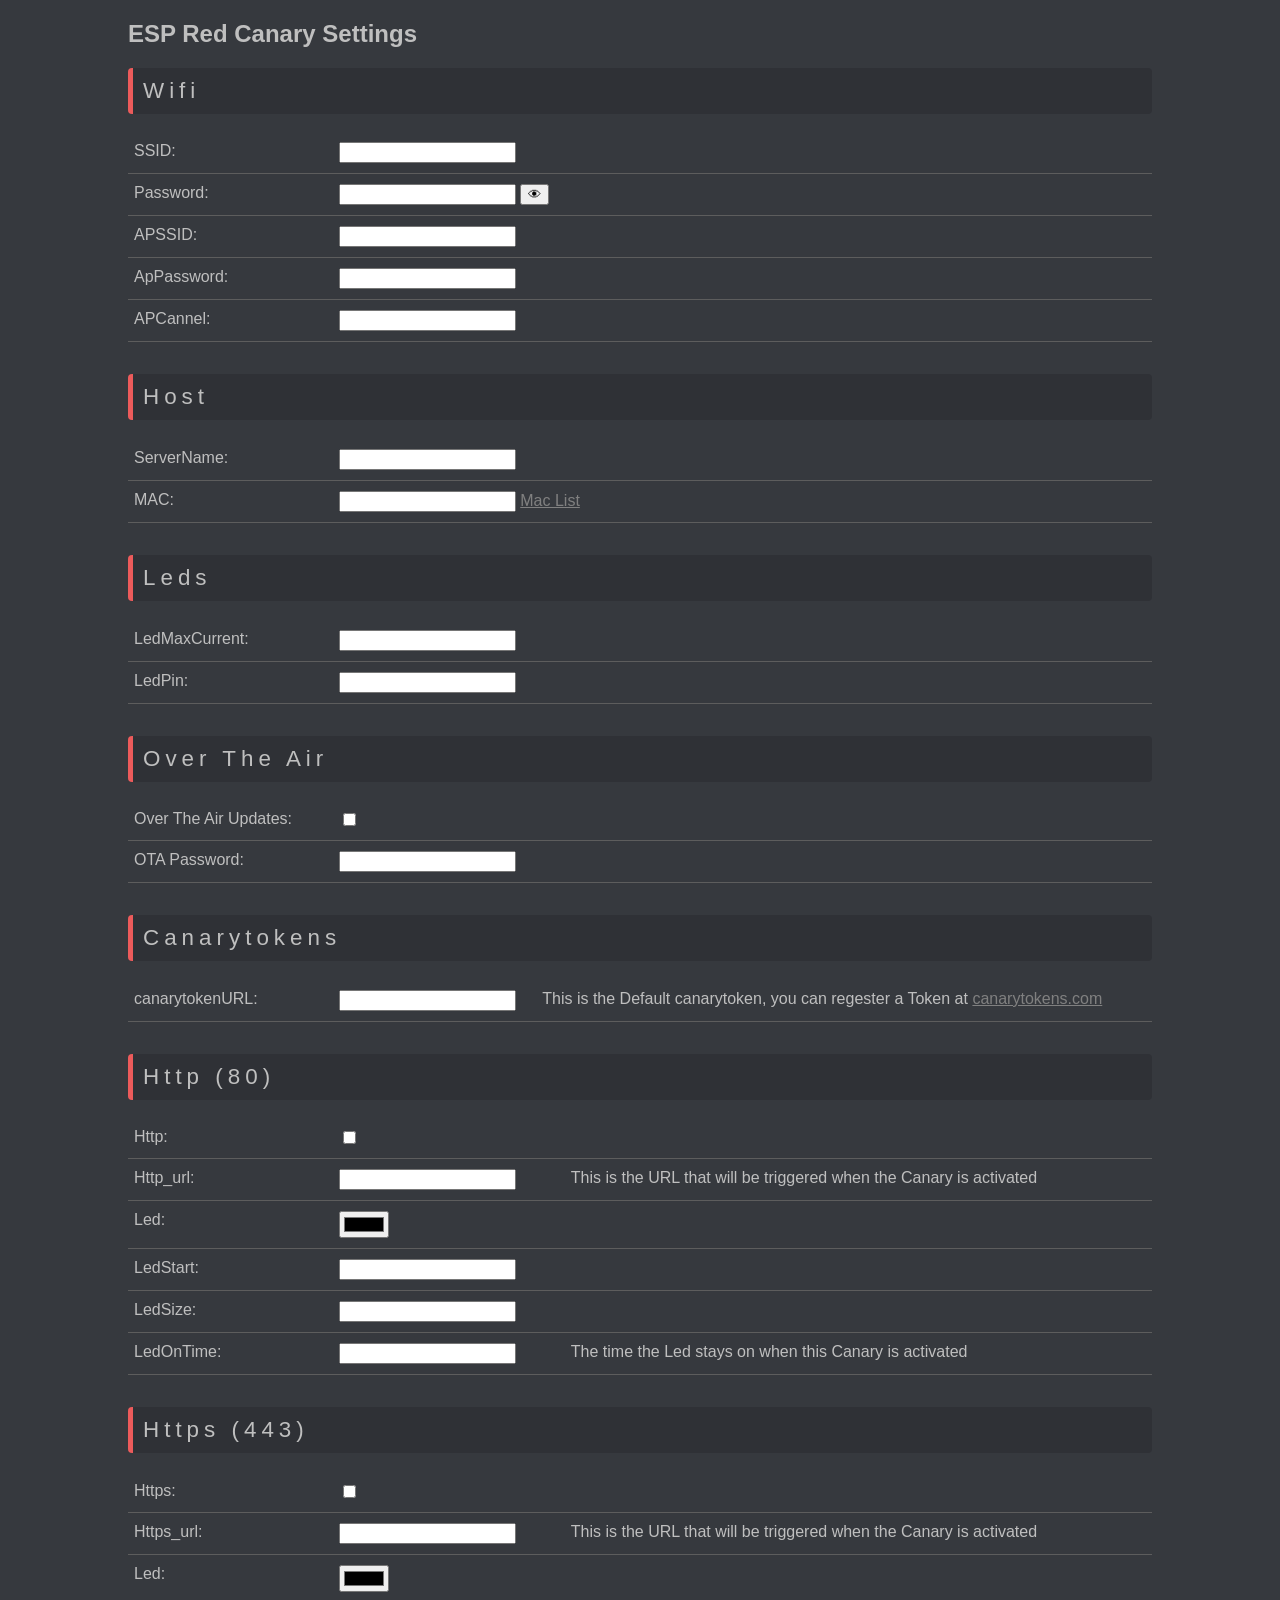
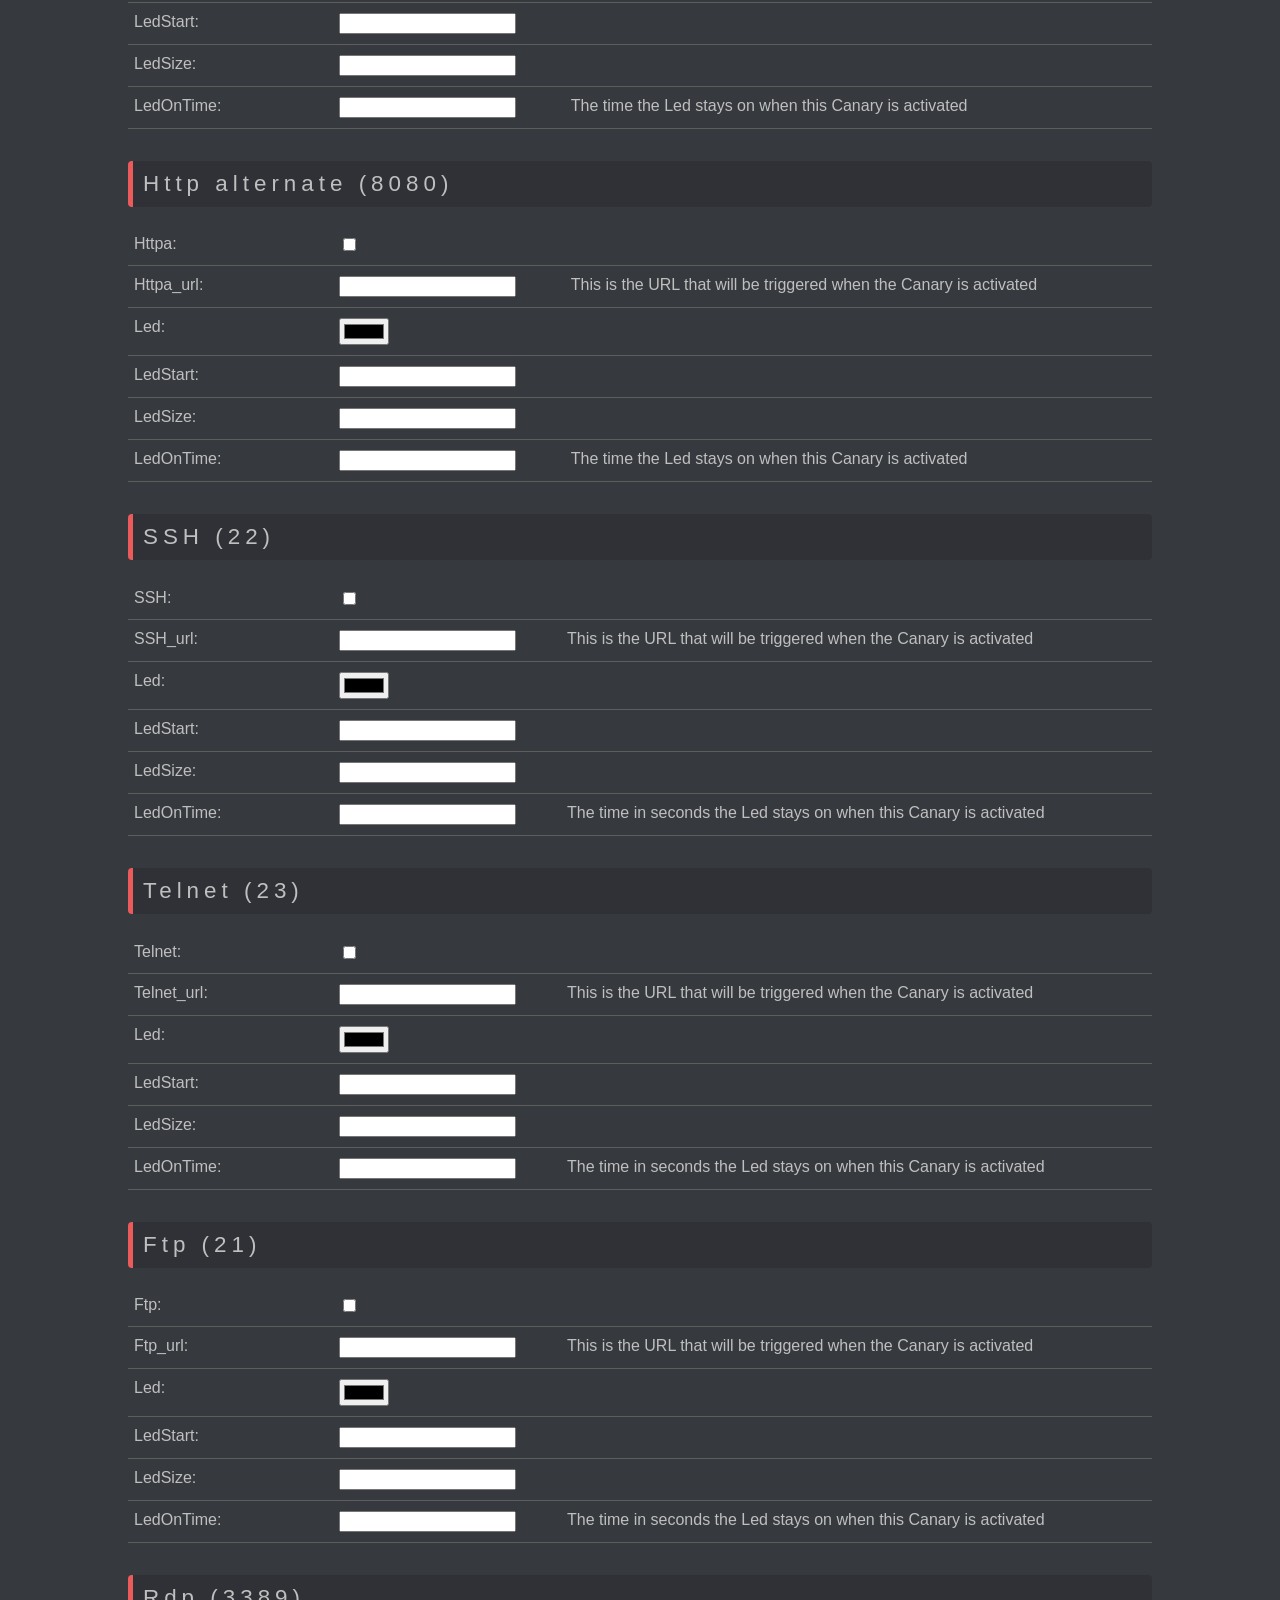
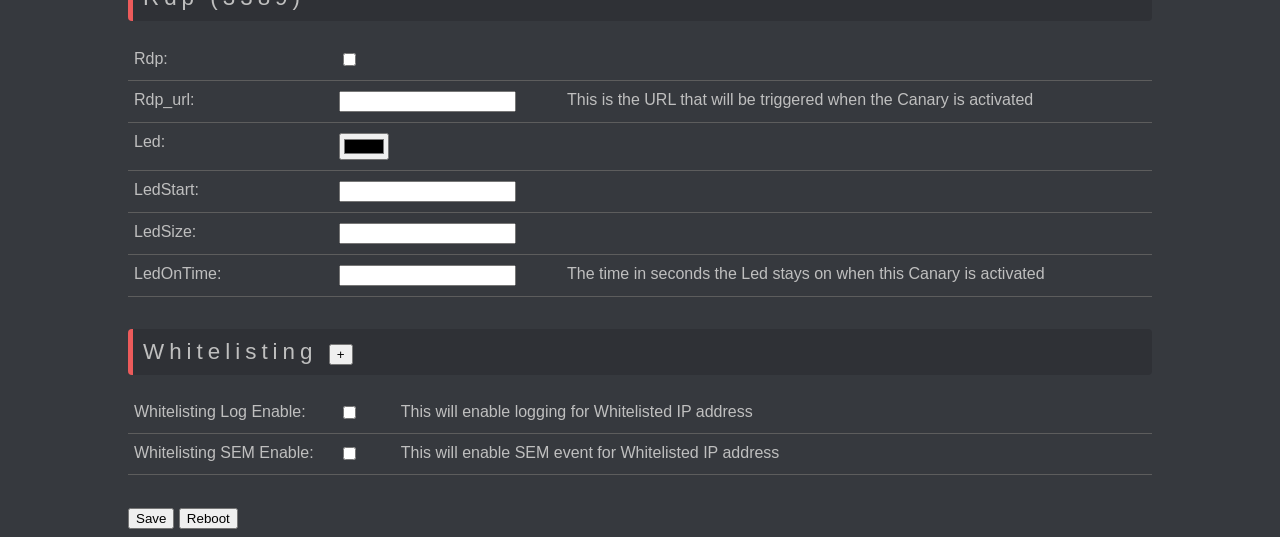
==== littlefs/index.html @ accf7764 "initial version initial version" ====
<!DOCTYPE html>
<html>
<head>
  <title>ESP Red Canary Settings</title>
   <link rel="stylesheet" type="text/css" href="style.css">
</head>
<body>
  
  <h2>ESP Red Canary Settings</h2>
  
   <section>
    <h1>Wifi</h1> 
    <form id="configForm">
    <table>   
    <tr>
            <td><label for="ssid">SSID:</label></td>
            <td><input list="ssidlist" type="text" id="ssid" name="ssid">
            <datalist id="ssidlist">
            </datalist>
            </td>
    </tr>
    <tr>
            <td><label for="password">Password:</label></td>
            <td><input type="password" value="" autocomplete="current-password" required="" id="password">
            <input type="button" id="PasswordEyeButton" onclick="Toggelpassword()" value="&#x1F441;" >
            </td>
    </tr>
        <tr>
            <td><label for="apssid">APSSID:</label></td>
            <td><input  type="text" id="apssid" name="apssid">
            
            </td>
    </tr>
    <tr>
            <td><label for="appassword">ApPassword:</label></td>
            <td><input type="text" value="" id="appassword" name="appassword">
            </td>
    </tr>
        <tr>
            <td><label for="APCannel">APCannel:</label></td>
            <td><input type="number" id="APCannel" name="APCannel"></td> 
    </tr>
    </table>
    </form>
    </section>
    <section>
    <h1>Host</h1> 
    <table>
    <tr>
            <td><label for="ServerName">ServerName:</label></td>
            <td><input type="text" id="ServerName" name="ServerName"></td> 
    </tr>
    <tr>
            <td><label for="ServerMAC">MAC:</label></td>
            <td><input type="text" id="ServerMAC" name="ServerMAC"> <a href="https://udger.com/resources/mac-address-vendor" target="_blank"> Mac List </a></td>
    </tr>
    </table>
    </section>
    
    
    <section>
    <h1>Leds</h1> 
    <table>
    <tr>
            <td><label for="LedMaxCurrent">LedMaxCurrent:</label></td>
            <td><input type="number" id="LedMaxCurrent" name="LedMaxCurrent"></td> 
    </tr>
    <tr>
            <td><label for="LedPin">LedPin:</label></td>
            <td><input type="number" id="LedPin" name="LedPin"></td> 
    </tr>
    </table>
    </section>

    <section>
    <h1>Over The Air</h1> 
    <table>
    <tr>
            <td><label for="OverTheAir">Over The Air Updates:</label></td>
            <td><input type="checkbox" id="OverTheAir" name="OverTheAir"></td> 
    </tr>
    <tr>
            <td><label for="OTAPassword">OTA Password:</label></td>
            <td><input type="text" id="OTAPassword" name="OTAPassword"></td> 
    </tr>
    </table>
    </section>

    <section>
    <h1>Canarytokens</h1> 
    <table>
    <tr>
            <td><label for="canarytokenURL">canarytokenURL:</label></td>
            <td><input type="text" id="canarytokenURL" name="canarytokenURL"></td> 
            <td> This is the Default canarytoken, you can regester a Token at <a href="https://canarytokens.com" target="_blank">canarytokens.com</a>
            </td>
    </tr>
    </table>
    </section>


    <section>
    <h1>Http (80)</h1> 
    <table  id="Http_table">
    <tr> 
    <td><label for="Http_enable">Http:</label></td>
    <td><input type="checkbox" id="Http_enable" name="Http_enable" onclick="UpdateHide()"></td> 
    <td></td>
    </tr>
    <tr>
    <td><label for="Http_url">Http_url:</label></td>
    <td><input type="text" id="Http_url" name="Http_url"></td>
    <td>This is the URL that will be triggered when the Canary is activated</td>
    </tr>
    <tr>
    <td><label for="Http_LedColor">Led:</label></td>
    <td><input type="color" id="Http_LedColor" name="Http_LedColor"></td>
    <td></td>
    </tr>
    <tr>
    <td><label for="Http_LedStart">LedStart:</label></td>
    <td><input type="number" id="Http_LedStart" name="Http_LedStart"></td>
    <td></td>
    </tr>
    <tr>
    <td><label for="Http_LedSize">LedSize:</label></td>
    <td><input type="number" id="Http_LedSize" name="Http_LedSize"></td>
    <td></td>
    </tr>
    <tr>
    <td><label for="Http_LedOnTime">LedOnTime:</label></td>
    <td><input type="number" id="Http_LedOnTime" name="Http_LedOnTime"></td>
    <td>The time the Led stays on when this Canary is activated</td>
    </tr>
    </table>
    </section>

<section>
    <h1>Https (443)</h1> 
    <table  id="Https_table">
    <tr> 
    <td><label for="Https_enable">Https:</label></td>
    <td><input type="checkbox" id="Https_enable" name="Https_enable" onclick="UpdateHide()"></td> 
    <td></td>
    </tr>
    <tr>
    <td><label for="Https_url">Https_url:</label></td>
    <td><input type="text" id="Https_url" name="Https_url"></td>
    <td>This is the URL that will be triggered when the Canary is activated</td>
    </tr>
    <tr>
    <td><label for="Https_LedColor">Led:</label></td>
    <td><input type="color" id="Https_LedColor" name="Https_LedColor"></td>
    <td></td>
    </tr>
    <tr>
    <td><label for="Https_LedStart">LedStart:</label></td>
    <td><input type="number" id="Https_LedStart" name="Https_LedStart"></td>
    <td></td>
    </tr>
    <tr>
    <td><label for="Https_LedSize">LedSize:</label></td>
    <td><input type="number" id="Https_LedSize" name="Https_LedSize"></td>
    <td></td>
    </tr>
    <tr>
    <td><label for="Https_LedOnTime">LedOnTime:</label></td>
    <td><input type="number" id="Https_LedOnTime" name="Https_LedOnTime"></td>
    <td>The time the Led stays on when this Canary is activated</td>
    </tr>
    </table>
    </section>

 <section>
    <h1>Http alternate (8080)</h1> 
    <table  id="Httpa_table">
    <tr> 
    <td><label for="Httpa_enable">Httpa:</label></td>
    <td><input type="checkbox" id="Httpa_enable" name="Httpa_enable" onclick="UpdateHide()"></td> 
    <td></td>
    </tr>
    <tr>
    <td><label for="Httpa_url">Httpa_url:</label></td>
    <td><input type="text" id="Httpa_url" name="Httpa_url"></td>
    <td>This is the URL that will be triggered when the Canary is activated</td>
    </tr>
    <tr>
    <td><label for="Httpa_LedColor">Led:</label></td>
    <td><input type="color" id="Httpa_LedColor" name="Httpa_LedColor"></td>
    <td></td>
    </tr>
    <tr>
    <td><label for="Httpa_LedStart">LedStart:</label></td>
    <td><input type="number" id="Httpa_LedStart" name="Httpa_LedStart"></td>
    <td></td>
    </tr>
    <tr>
    <td><label for="Httpa_LedSize">LedSize:</label></td>
    <td><input type="number" id="Httpa_LedSize" name="Httpa_LedSize"></td>
    <td></td>
    </tr>
    <tr>
    <td><label for="Httpa_LedOnTime">LedOnTime:</label></td>
    <td><input type="number" id="Httpa_LedOnTime" name="Httpa_LedOnTime"></td>
    <td>The time the Led stays on when this Canary is activated</td>
    </tr>
    </table>
    </section>

    <section>
    <h1>SSH (22) </h1> 
    <table id="SSH_table">
    <tr> 
    <td><label for="SSH_enable">SSH:</label></td>
    <td><input type="checkbox" id="SSH_enable" name="SSH_enable" onclick="UpdateHide()"></td> 
    <td></td>
    
    </tr>
      <tr>
      <td><label for="SSH_url">SSH_url:</label></td>
      <td><input type="text" id="SSH_url" name="SSH_url"></td>
      <td>This is the URL that will be triggered when the Canary is activated</td>
      </tr>
      <tr>
      <td><label for="SSH_LedColor">Led:</label></td>
      <td><input type="color" id="SSH_LedColor" name="SSH_LedColor"></td>
      <td></td>
      </tr>
      <tr>
      <td><label for="SSH_LedStart">LedStart:</label></td>
      <td><input type="number" id="SSH_LedStart" name="SSH_LedStart"></td>
      <td></td>
      </tr>
      <tr>
      <td><label for="SSH_LedSize">LedSize:</label></td>
      <td><input type="number" id="SSH_LedSize" name="SSH_LedSize"></td>
      <td></td>
      </tr>
      <tr>
      <td><label for="SSH_LedOnTime">LedOnTime:</label></td>
      <td><input type="number" id="SSH_LedOnTime" name="SSH_LedOnTime"></td>
      <td>The time in seconds the Led stays on when this Canary is activated</td>
      </tr>
    </table>
    </section>

<section>
    <h1>Telnet (23) </h1> 
    <table id="Telnet_table">
    <tr> 
    <td><label for="Telnet_enable">Telnet:</label></td>
    <td><input type="checkbox" id="Telnet_enable" name="Telnet_enable" onclick="UpdateHide()"></td> 
    <td></td>
    
    </tr>
      <tr>
      <td><label for="Telnet_url">Telnet_url:</label></td>
      <td><input type="text" id="Telnet_url" name="Telnet_url"></td>
      <td>This is the URL that will be triggered when the Canary is activated</td>
      </tr>
      <tr>
      <td><label for="Telnet_LedColor">Led:</label></td>
      <td><input type="color" id="Telnet_LedColor" name="Telnet_LedColor"></td>
      <td></td>
      </tr>
      <tr>
      <td><label for="Telnet_LedStart">LedStart:</label></td>
      <td><input type="number" id="Telnet_LedStart" name="Telnet_LedStart"></td>
      <td></td>
      </tr>
      <tr>
      <td><label for="Telnet_LedSize">LedSize:</label></td>
      <td><input type="number" id="Telnet_LedSize" name="Telnet_LedSize"></td>
      <td></td>
      </tr>
      <tr>
      <td><label for="Telnet_LedOnTime">LedOnTime:</label></td>
      <td><input type="number" id="Telnet_LedOnTime" name="Telnet_LedOnTime"></td>
      <td>The time in seconds the Led stays on when this Canary is activated</td>
      </tr>
    </table>
    </section>
    
<section>
    <h1>Ftp (21) </h1> 
    <table id="Ftp_table">
    <tr> 
    <td><label for="Ftp_enable">Ftp:</label></td>
    <td><input type="checkbox" id="Ftp_enable" name="Ftp_enable" onclick="UpdateHide()"></td> 
    <td></td>
    
    </tr>
      <tr>
      <td><label for="Ftp_url">Ftp_url:</label></td>
      <td><input type="text" id="Ftp_url" name="Ftp_url"></td>
      <td>This is the URL that will be triggered when the Canary is activated</td>
      </tr>
      <tr>
      <td><label for="Ftp_LedColor">Led:</label></td>
      <td><input type="color" id="Ftp_LedColor" name="Ftp_LedColor"></td>
      <td></td>
      </tr>
      <tr>
      <td><label for="Ftp_LedStart">LedStart:</label></td>
      <td><input type="number" id="Ftp_LedStart" name="Ftp_LedStart"></td>
      <td></td>
      </tr>
      <tr>
      <td><label for="Ftp_LedSize">LedSize:</label></td>
      <td><input type="number" id="Ftp_LedSize" name="Ftp_LedSize"></td>
      <td></td>
      </tr>
      <tr>
      <td><label for="Ftp_LedOnTime">LedOnTime:</label></td>
      <td><input type="number" id="Ftp_LedOnTime" name="Ftp_LedOnTime"></td>
      <td>The time in seconds the Led stays on when this Canary is activated</td>
      </tr>
    </table>
    </section>

    
<section>
    <h1>Rdp (3389) </h1> 
    <table id="Rdp_table">
    <tr> 
    <td><label for="Rdp_enable">Rdp:</label></td>
    <td><input type="checkbox" id="Rdp_enable" name="Rdp_enable" onclick="UpdateHide()"></td> 
    <td></td>
    
    </tr>
      <tr>
      <td><label for="Rdp_url">Rdp_url:</label></td>
      <td><input type="text" id="Rdp_url" name="Rdp_url"></td>
      <td>This is the URL that will be triggered when the Canary is activated</td>
      </tr>
      <tr>
      <td><label for="Rdp_LedColor">Led:</label></td>
      <td><input type="color" id="Rdp_LedColor" name="Rdp_LedColor"></td>
      <td></td>
      </tr>
      <tr>
      <td><label for="Rdp_LedStart">LedStart:</label></td>
      <td><input type="number" id="Rdp_LedStart" name="Rdp_LedStart"></td>
      <td></td>
      </tr>
      <tr>
      <td><label for="Rdp_LedSize">LedSize:</label></td>
      <td><input type="number" id="Rdp_LedSize" name="Rdp_LedSize"></td>
      <td></td>
      </tr>
      <tr>
      <td><label for="Rdp_LedOnTime">LedOnTime:</label></td>
      <td><input type="number" id="Rdp_LedOnTime" name="Rdp_LedOnTime"></td>
      <td>The time in seconds the Led stays on when this Canary is activated</td>
      </tr>
    </table>
    </section>

    <section>
    <h1>Whitelisting <button type="button" onclick="AddWhitelist()">+</button></h1>  
    <table id="Whitelisting_table">
    <tr> 
      <td><label for="WhitelistingLog_enable">Whitelisting Log Enable:</label></td>
      <td><input type="checkbox" id="WhitelistingLog_enable" name="WhitelistingLog_enable" onclick="UpdateHide()"></td> 
      <td> This will enable logging for Whitelisted IP address</td>
    </tr>
    <tr> 
      <td><label for="WhitelistingSEM_enable">Whitelisting SEM Enable:</label></td>
      <td><input type="checkbox" id="WhitelistingSEM_enable" name="WhitelistingSEM_enable" onclick="UpdateHide()"></td> 
      <td>This will enable SEM event for Whitelisted IP address</td>
    </tr>
    </table>
    </section>

    <button type="button" onclick="saveConfig()">Save</button>
    <button type="button" onclick="AskReboot()">Reboot</button>
    <a href="editor.html" target="_blank"><img src="https://raw.githubusercontent.com/EmileSpecialProducts/EmileSpecialProducts.github.io/refs/heads/main/ESP-RedCanary/editor.png" onerror="this.style.visibility = 'hidden'"></a>


  <script>
    function AddWhitelist()
    {
      var table = document.getElementById("Whitelisting_table");
      var tablesize = document.getElementById("Whitelisting_table").rows.length;
      var row = table.insertRow(-1);
      var cell1 = row.insertCell(0);
      var cell2 = row.insertCell(1);
      var cell3 = row.insertCell(2);
      cell1.innerHTML = '<label for="WL">IP Address:</label>';
      cell2.innerHTML = '<input type="text" id="WL'+tablesize+'" name="WL">';
      cell3.innerHTML = '<button type="button" onclick="RemoveWhitelist(this)">-</button>';
      return cell2.getElementsByTagName('input')[0];
    }
    function RemoveWhitelist(btn)
    {
      var row = btn.parentNode.parentNode;
      row.parentNode.removeChild(row);
    }

    function tablehide( table, show = false)
    {
      for (var i = 1, row; row = table.rows[i]; i++ ) {
           row.style.display = show ? '':'none';
        }
    }
    
    function UpdateHide()
    {
      tablehide(document.getElementById("Http_table") ,document.getElementById('Http_enable').checked); 
      tablehide(document.getElementById("Https_table") ,document.getElementById('Https_enable').checked); 
      tablehide(document.getElementById("Httpa_table") ,document.getElementById('Httpa_enable').checked);  
      tablehide(document.getElementById("SSH_table") ,document.getElementById('SSH_enable').checked);
      tablehide(document.getElementById("Telnet_table") ,document.getElementById('Telnet_enable').checked);
      tablehide(document.getElementById("Ftp_table") ,document.getElementById('Ftp_enable').checked);
      tablehide(document.getElementById("Rdp_table") ,document.getElementById('Rdp_enable').checked);
    }
    ////                                                                                ////  
    function Toggelpassword() {
    var inputpassword = document.getElementById("password");
    var EyeButton = document.getElementById("PasswordEyeButton");
      if (inputpassword.type === "password") {
        inputpassword.type = "text";
      } else {
        inputpassword.type = "password"
      }
    }
    ////                                                                                ////    
    
    const input = document.getElementById('ssid');
    const datalist = document.getElementById('ssidlist');

    input.addEventListener('focus', () => {
      input.value = ''; // Clear the input to show all options
    });

    input.addEventListener('blur', () => {
      setTimeout(() => {
        //input.value = ''; // Optionally clear input after selection
      }, 100); // Delay to allow selection
    });
    
    function setElementId( id, value,DefaultValue="") 
    {
      var element = document.getElementById(id);
      if( element.type== "checkbox" ) 
      {   
          if (DefaultValue ==="") DefaultValue=false;
          element.checked = value === undefined ? DefaultValue : value ;
      } else
      {
          element.value = value === undefined ? DefaultValue : value;
      }
    }

    // Load JSON from ESP32
    fetch('/config.json')
      .then(response => response.json())
      .then(data => {
        setElementId('ssid',data.ssid);
        setElementId('password',data.password);
        setElementId('apssid',data.apssid);
        setElementId('appassword',data.appassword);
        setElementId('APCannel',data.APCannel,1);
        
        setElementId('ServerMAC',data.ServerMAC, "xx:xx:xx:xx:xx:xx");
        if(data.ServerName.length==0) data.ServerName=undefined;
        setElementId('ServerName',data.ServerName,"ESPRedCanary")
        
        setElementId('LedMaxCurrent',data.LedMaxCurrent,500);
        setElementId('LedPin',data.LedPin,-1);
        setElementId('OverTheAir',data.OverTheAir);
        setElementId('OTAPassword',data.OTAPassword, "RedCanary" );
        setElementId('canarytokenURL',data.canarytokenURL)
        
        if( ! data.Http )  data.Http={};
        setElementId('Http_enable',data.Http.enable);
        setElementId('Http_url',data.Http.url);
        setElementId('Http_LedColor',data.Http.LedColor,"#FF0000");
        setElementId('Http_LedStart',data.Http.LedStart,0); 
        setElementId('Http_LedSize',data.Http.LedSize,0);
        setElementId('Http_LedOnTime',data.Http.LedOnTime,0);
            if( ! data.Https )  data.Https={};
        setElementId('Https_enable',data.Https.enable);
        setElementId('Https_url',data.Https.url);
        setElementId('Https_LedColor',data.Https.LedColor,"#FF0000");
        setElementId('Https_LedStart',data.Https.LedStart,0); 
        setElementId('Https_LedSize',data.Https.LedSize,0);
        setElementId('Https_LedOnTime',data.Https.LedOnTime,0);
            if( ! data.Httpa )  data.Httpa={};
        setElementId('Httpa_enable',data.Httpa.enable);
        setElementId('Httpa_url',data.Httpa.url);
        setElementId('Httpa_LedColor',data.Httpa.LedColor,"#FF0000");
        setElementId('Httpa_LedStart',data.Httpa.LedStart,0); 
        setElementId('Httpa_LedSize',data.Httpa.LedSize,0);
        setElementId('Httpa_LedOnTime',data.Httpa.LedOnTime,0);
        
        if( ! data.SSH )  data.SSH={};
        setElementId('SSH_enable',data.SSH.enable);
        setElementId('SSH_url',data.SSH.url);
        setElementId('SSH_LedColor',data.SSH.LedColor,"#FF8000");
        setElementId('SSH_LedStart',data.SSH.LedStart,0);
        setElementId('SSH_LedSize',data.SSH.LedSize,0);
        setElementId('SSH_LedOnTime',data.SSH.LedOnTime,60);
        
        if( ! data.Telnet )  data.Telnet={}; 
        setElementId('Telnet_enable', data.Telnet.enable,false);
        setElementId('Telnet_url', data.Telnet.url);
        setElementId('Telnet_LedColor', data.Telnet.LedColor,"#FF8000");
        setElementId('Telnet_LedStart', data.Telnet.LedStart,0);
        setElementId('Telnet_LedSize', data.Telnet.LedSize,0);
        setElementId('Telnet_LedOnTime', data.Telnet.LedOnTime,60);
        
        if( ! data.Ftp )  data.Ftp={}; 
        setElementId('Ftp_enable', data.Ftp.enable,false);
        setElementId('Ftp_url', data.Ftp.url);
        setElementId('Ftp_LedColor', data.Ftp.LedColor,"#FF8000");
        setElementId('Ftp_LedStart', data.Ftp.LedStart,0);
        setElementId('Ftp_LedSize', data.Ftp.LedSize,0);
        setElementId('Ftp_LedOnTime', data.Ftp.LedOnTime,60);
        
        if( ! data.Rdp )  data.Rdp={}; 
        setElementId('Rdp_enable', data.Rdp.enable,false);
        setElementId('Rdp_url', data.Rdp.url);
        setElementId('Rdp_LedColor', data.Rdp.LedColor,"#FF8000");
        setElementId('Rdp_LedStart', data.Rdp.LedStart,0);
        setElementId('Rdp_LedSize', data.Rdp.LedSize,0);
        setElementId('Rdp_LedOnTime', data.Rdp.LedOnTime,60);
        if( ! data.Whitelisting )  data.Whitelisting={};
        if( ! data.Whitelisting.ips )  data.Whitelisting.ips={};
        setElementId('WhitelistingLog_enable',data.Whitelisting.logEnable);
        setElementId('WhitelistingSEM_enable',data.Whitelisting.SEMEnable);
        for (var i = 0; i < data.Whitelisting.ips.length; i++) {
            var input=AddWhitelist();
            input.value= data.Whitelisting.ips[i];
        }
        UpdateHide();
      });

    // Send updated JSON back to ESP32
    function saveConfig() {
      
      const updatedConfig = {
        ssid: document.getElementById('ssid').value,
        password: document.getElementById('password').value,
        apssid: document.getElementById('apssid').value,
        APCannel: parseInt(document.getElementById('APCannel').value),
        appassword: document.getElementById('appassword').value,
        ServerMAC: document.getElementById('ServerMAC').value,
        ServerName: document.getElementById('ServerName').value,
        LedMaxCurrent: parseInt(document.getElementById('LedMaxCurrent').value),
        LedPin: parseInt(document.getElementById('LedPin').value),
        OverTheAir: document.getElementById('OverTheAir').checked ,
        OTAPassword: document.getElementById('OTAPassword').value,
        canarytokenURL: document.getElementById('canarytokenURL').value,
        Http:{enable: document.getElementById('Http_enable').checked ,
              LedColor: document.getElementById('Http_LedColor').value,
              LedStart: parseInt(document.getElementById('Http_LedStart').value),
              LedSize: parseInt(document.getElementById('Http_LedSize').value),
              url: document.getElementById('Http_url').value},
        Https:{enable: document.getElementById('Https_enable').checked ,
              LedColor: document.getElementById('Https_LedColor').value,
              LedStart: parseInt(document.getElementById('Https_LedStart').value),
              LedSize: parseInt(document.getElementById('Https_LedSize').value),
              url: document.getElementById('Https_url').value},
        Httpa:{enable: document.getElementById('Httpa_enable').checked ,
              LedColor: document.getElementById('Httpa_LedColor').value,
              LedStart: parseInt(document.getElementById('Httpa_LedStart').value),
              LedSize: parseInt(document.getElementById('Httpa_LedSize').value),
              url: document.getElementById('Httpa_url').value},
              
        SSH:{enable: document.getElementById('SSH_enable').checked ,
            LedColor: document.getElementById('SSH_LedColor').value,
            LedStart: parseInt(document.getElementById('SSH_LedStart').value),
            LedSize: parseInt(document.getElementById('SSH_LedSize').value),
            url: document.getElementById('SSH_url').value},
        Telnet:{enable: document.getElementById('Telnet_enable').checked ,
            LedColor: document.getElementById('Telnet_LedColor').value,
            LedStart: parseInt(document.getElementById('Telnet_LedStart').value),
            LedSize: parseInt(document.getElementById('Telnet_LedSize').value),
            url: document.getElementById('Telnet_url').value},
            
        Ftp:{enable: document.getElementById('Ftp_enable').checked ,
            LedColor: document.getElementById('Ftp_LedColor').value,
            LedStart: parseInt(document.getElementById('Ftp_LedStart').value),
            LedSize: parseInt(document.getElementById('Ftp_LedSize').value),
            url: document.getElementById('Ftp_url').value},

        Rdp:{enable: document.getElementById('Rdp_enable').checked ,
            LedColor: document.getElementById('Rdp_LedColor').value,
            LedStart: parseInt(document.getElementById('Rdp_LedStart').value),
            LedSize: parseInt(document.getElementById('Rdp_LedSize').value),
            url: document.getElementById('Rdp_url').value},
        Whitelisting:{
            logEnable: document.getElementById('WhitelistingLog_enable').checked ,
            SEMEnable: document.getElementById('WhitelistingSEM_enable').checked ,
            ips: Array.from(document.querySelectorAll('#Whitelisting_table input[name="WL"]')).map(input => input.value)
        }
      };
      console.log(updatedConfig);
      fetch('/save-config', {
        method: 'POST',
        headers: { 'Content-Type': 'application/json' },
        body: JSON.stringify(updatedConfig,null, "\t")
      })
      .then(response => {
        if (response.ok) {
          if ( confirm('Config saved! reboot to activate ?') == true )
              Reboot();
        } else {
          alert('Failed to save config.');
        }
      });
    }
    
    function  AskReboot()
    {
      if (confirm("Reboot the ESP32?")) {
      Reboot();
        
      }
    }
    
    function  Reboot(){
        fetch('/reboot', {
          method: 'GET',
        })
        .then(response => {
          if (response.ok) {
            location.reload();
          } else {
            alert('Failed to reboot.');
          }
        });
    }

    const myTimeout = setInterval(GetWiFissid, 5000);
    // clearInterval(myTimeout);
    async function GetWiFissid() {
      try {
      fetch('/wifi-config')
      .then(response =>{
          console.log('Response Status Code:', response.status);
          // Check if the response is successful (status code 200-299)
          if (response.ok) {
            return response.json(); // Parse the response as JSON
          } else {
            //return null;
            // throw new Error(`HTTP error! Status: ${response.status}`);
          }
      })
      .then(data => {
        //console.log(data);
        if(data !== undefined)
        {
          ssidlist = document.getElementById('ssidlist');
          var newlist=ssidlist.cloneNode(false); // Create a new empty datalist
          data.forEach(function(item){
            var option = document.createElement('option');
              option.value = item.ssid;
            newlist.appendChild(option);
          });
          if (ssidlist.innerHTML !== newlist.innerHTML)
            {
              ssidlist.innerHTML = newlist.innerHTML;
            }
          }
        return Promise.resolve();})
      .catch(error => {
        console.error('Error:', error.message);
        return Promise.reject();
        // Handle errors
      });
      }
      catch(error) {
        console.log('Catch Error:', error.message);
      }
    };
    document.addEventListener('keydown', e => {
        if (e.ctrlKey && e.key === 's') {
            // Prevent the Save dialog to open
            e.preventDefault();
            saveConfig();
            console.log('CTRL + S');
        }
    });

  </script>
</body>
</html>
---- littlefs/style.css ----
body {
	background: #36393e;
  margin-right: 10%;
  margin-left: 10% ;
  color: #bfbfbf;
	font-family: sans-serif;
}

.field-icon {
  float: right;
  margin-left: -25px;
  margin-top: -25px;
  position: relative;
  z-index: 2;
}

.container{
  padding-top:50px;
  margin: auto;
}

a:link {
  color: #808080;
}

/* visited link */
a:visited {
  color: #A0A0A0;
}
/* Tables */

table {
	width: 100%;
	min-width: 400px;
	margin-bottom: 2em;
	border-collapse: collapse;
}

th {
  	word-break: break-word;
}

th, td {
	padding: 10px 6px;
	text-align: left;
	vertical-align: top;
	border-bottom: 1px solid #5d5d5d;
}

td:nth-child(1) {
  width: 20%;
}

td:nth-child(2) {
}

h1 {
	font-size: 1.4rem;
	margin-top: 1rem;
	background:
	#2f3136;
	padding: 10px;
	border-radius: 4px;
	border-left: solid #ec5b5b 5px;
	font-weight: 100;
	letter-spacing: 5px;
}
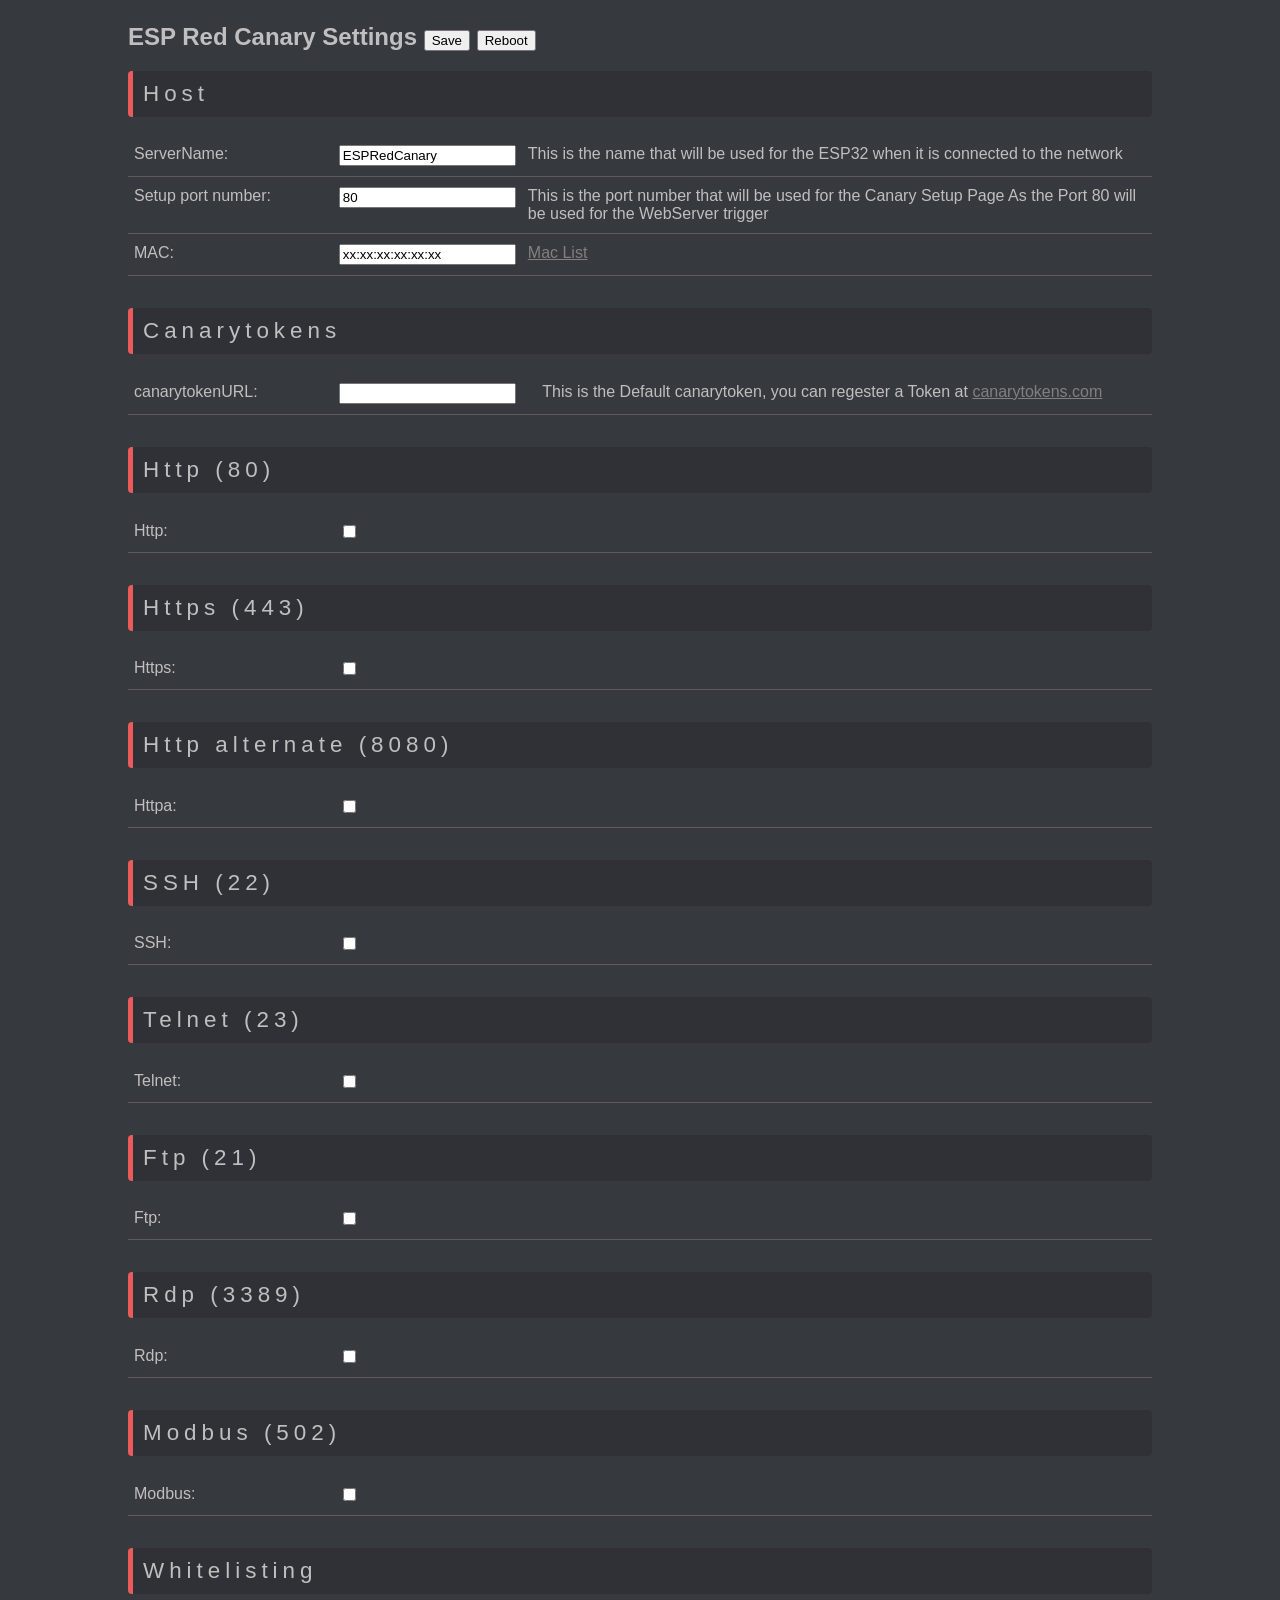
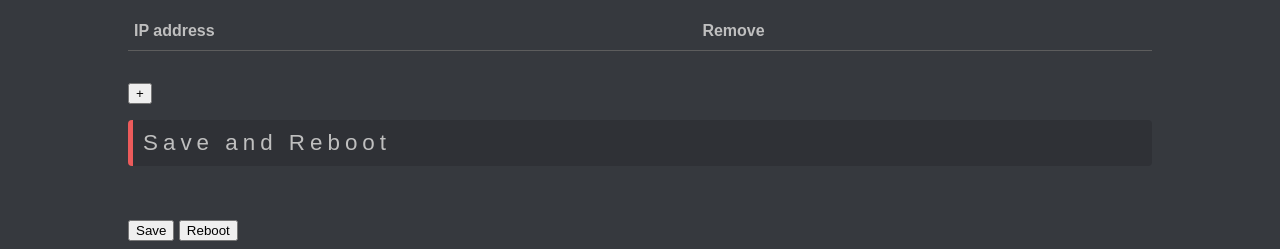
==== commit aaff1101: "Updated the setupPage" ====
--- a/littlefs/index.html
+++ b/littlefs/index.html
@@ -1,4 +1,4 @@
-  <!DOCTYPE html>
+<!DOCTYPE html>
 <html>
 <head>
   <title>ESP Red Canary Settings</title>
@@ -6,86 +6,33 @@
 </head>
 <body>
   
-  <h2>ESP Red Canary Settings</h2>
+  <h2>ESP Red Canary Settings
+    <button type="button" onclick="saveConfig()">Save</button>
+    <button type="button" onclick="AskReboot()">Reboot</button>
+    <a href="editor.html" target="_blank"><img width="25" height="25" src="https://raw.githubusercontent.com/EmileSpecialProducts/EmileSpecialProducts.github.io/refs/heads/main/ESP-RedCanary/editor.png" onerror="this.style.visibility = 'hidden'"></a>
+ 
+  </h2>
   
    <section>
-    <h1>Wifi</h1> 
-    <form id="configForm">
-    <table>   
-    <tr>
-            <td><label for="ssid">SSID:</label></td>
-            <td><input list="ssidlist" type="text" id="ssid" name="ssid">
-            <datalist id="ssidlist">
-            </datalist>
-            </td>
-    </tr>
-    <tr>
-            <td><label for="password">Password:</label></td>
-            <td><input type="password" value="" autocomplete="current-password" required="" id="password">
-            <input type="button" id="PasswordEyeButton" onclick="Toggelpassword()" value="&#x1F441;" >
-            </td>
-    </tr>
-        <tr>
-            <td><label for="apssid">APSSID:</label></td>
-            <td><input  type="text" id="apssid" name="apssid">
-            
-            </td>
-    </tr>
-    <tr>
-            <td><label for="appassword">ApPassword:</label></td>
-            <td><input type="text" value="" id="appassword" name="appassword">
-            </td>
-    </tr>
-        <tr>
-            <td><label for="APCannel">APCannel:</label></td>
-            <td><input type="number" id="APCannel" name="APCannel"></td> 
-    </tr>
-    </table>
-    </form>
-    </section>
-    <section>
     <h1>Host</h1> 
     <table>
     <tr>
             <td><label for="ServerName">ServerName:</label></td>
             <td><input type="text" id="ServerName" name="ServerName"></td> 
+            <td>This is the name that will be used for the ESP32 when it is connected to the network</td>
+    </tr>
+    <tr>
+            <td><label for="ServerPort">Setup port number:</label></td>
+            <td><input type="number" id="ServerPort" name="ServerPort"></td>
+            <td>This is the port number that will be used for the Canary Setup Page As the Port 80 will be used for the WebServer trigger</td>
     </tr>
     <tr>
             <td><label for="ServerMAC">MAC:</label></td>
-            <td><input type="text" id="ServerMAC" name="ServerMAC"> <a href="https://udger.com/resources/mac-address-vendor" target="_blank"> Mac List </a></td>
-    </tr>
-    </table>
-    </section>
-    
-    
-    <section>
-    <h1>Leds</h1> 
-    <table>
-    <tr>
-            <td><label for="LedMaxCurrent">LedMaxCurrent:</label></td>
-            <td><input type="number" id="LedMaxCurrent" name="LedMaxCurrent"></td> 
-    </tr>
-    <tr>
-            <td><label for="LedPin">LedPin:</label></td>
-            <td><input type="number" id="LedPin" name="LedPin"></td> 
-    </tr>
-    </table>
-    </section>
-
-    <section>
-    <h1>Over The Air</h1> 
-    <table>
-    <tr>
-            <td><label for="OverTheAir">Over The Air Updates:</label></td>
-            <td><input type="checkbox" id="OverTheAir" name="OverTheAir"></td> 
-    </tr>
-    <tr>
-            <td><label for="OTAPassword">OTA Password:</label></td>
-            <td><input type="text" id="OTAPassword" name="OTAPassword"></td> 
-    </tr>
-    </table>
-    </section>
-
+            <td><input type="text" id="ServerMAC" name="ServerMAC"></td> 
+            <td><a href="https://udger.com/resources/mac-address-vendor" target="_blank"> Mac List </a></td>
+    </tr>
+    </table>
+    </section>
     <section>
     <h1>Canarytokens</h1> 
     <table>
@@ -98,13 +45,12 @@
     </table>
     </section>
 
-
     <section>
     <h1>Http (80)</h1> 
     <table  id="Http_table">
     <tr> 
     <td><label for="Http_enable">Http:</label></td>
-    <td><input type="checkbox" id="Http_enable" name="Http_enable" onclick="UpdateHide()"></td> 
+    <td><input type="checkbox" id="Http_enable" name="Http_enable" onclick="TestHttp()"></td> 
     <td></td>
     </tr>
     <tr>
@@ -112,26 +58,7 @@
     <td><input type="text" id="Http_url" name="Http_url"></td>
     <td>This is the URL that will be triggered when the Canary is activated</td>
     </tr>
-    <tr>
-    <td><label for="Http_LedColor">Led:</label></td>
-    <td><input type="color" id="Http_LedColor" name="Http_LedColor"></td>
-    <td></td>
-    </tr>
-    <tr>
-    <td><label for="Http_LedStart">LedStart:</label></td>
-    <td><input type="number" id="Http_LedStart" name="Http_LedStart"></td>
-    <td></td>
-    </tr>
-    <tr>
-    <td><label for="Http_LedSize">LedSize:</label></td>
-    <td><input type="number" id="Http_LedSize" name="Http_LedSize"></td>
-    <td></td>
-    </tr>
-    <tr>
-    <td><label for="Http_LedOnTime">LedOnTime:</label></td>
-    <td><input type="number" id="Http_LedOnTime" name="Http_LedOnTime"></td>
-    <td>The time the Led stays on when this Canary is activated</td>
-    </tr>
+
     </table>
     </section>
 
@@ -148,26 +75,6 @@
     <td><input type="text" id="Https_url" name="Https_url"></td>
     <td>This is the URL that will be triggered when the Canary is activated</td>
     </tr>
-    <tr>
-    <td><label for="Https_LedColor">Led:</label></td>
-    <td><input type="color" id="Https_LedColor" name="Https_LedColor"></td>
-    <td></td>
-    </tr>
-    <tr>
-    <td><label for="Https_LedStart">LedStart:</label></td>
-    <td><input type="number" id="Https_LedStart" name="Https_LedStart"></td>
-    <td></td>
-    </tr>
-    <tr>
-    <td><label for="Https_LedSize">LedSize:</label></td>
-    <td><input type="number" id="Https_LedSize" name="Https_LedSize"></td>
-    <td></td>
-    </tr>
-    <tr>
-    <td><label for="Https_LedOnTime">LedOnTime:</label></td>
-    <td><input type="number" id="Https_LedOnTime" name="Https_LedOnTime"></td>
-    <td>The time the Led stays on when this Canary is activated</td>
-    </tr>
     </table>
     </section>
 
@@ -183,26 +90,6 @@
     <td><label for="Httpa_url">Httpa_url:</label></td>
     <td><input type="text" id="Httpa_url" name="Httpa_url"></td>
     <td>This is the URL that will be triggered when the Canary is activated</td>
-    </tr>
-    <tr>
-    <td><label for="Httpa_LedColor">Led:</label></td>
-    <td><input type="color" id="Httpa_LedColor" name="Httpa_LedColor"></td>
-    <td></td>
-    </tr>
-    <tr>
-    <td><label for="Httpa_LedStart">LedStart:</label></td>
-    <td><input type="number" id="Httpa_LedStart" name="Httpa_LedStart"></td>
-    <td></td>
-    </tr>
-    <tr>
-    <td><label for="Httpa_LedSize">LedSize:</label></td>
-    <td><input type="number" id="Httpa_LedSize" name="Httpa_LedSize"></td>
-    <td></td>
-    </tr>
-    <tr>
-    <td><label for="Httpa_LedOnTime">LedOnTime:</label></td>
-    <td><input type="number" id="Httpa_LedOnTime" name="Httpa_LedOnTime"></td>
-    <td>The time the Led stays on when this Canary is activated</td>
     </tr>
     </table>
     </section>
@@ -221,26 +108,6 @@
       <td><input type="text" id="SSH_url" name="SSH_url"></td>
       <td>This is the URL that will be triggered when the Canary is activated</td>
       </tr>
-      <tr>
-      <td><label for="SSH_LedColor">Led:</label></td>
-      <td><input type="color" id="SSH_LedColor" name="SSH_LedColor"></td>
-      <td></td>
-      </tr>
-      <tr>
-      <td><label for="SSH_LedStart">LedStart:</label></td>
-      <td><input type="number" id="SSH_LedStart" name="SSH_LedStart"></td>
-      <td></td>
-      </tr>
-      <tr>
-      <td><label for="SSH_LedSize">LedSize:</label></td>
-      <td><input type="number" id="SSH_LedSize" name="SSH_LedSize"></td>
-      <td></td>
-      </tr>
-      <tr>
-      <td><label for="SSH_LedOnTime">LedOnTime:</label></td>
-      <td><input type="number" id="SSH_LedOnTime" name="SSH_LedOnTime"></td>
-      <td>The time in seconds the Led stays on when this Canary is activated</td>
-      </tr>
     </table>
     </section>
 
@@ -258,26 +125,6 @@
       <td><input type="text" id="Telnet_url" name="Telnet_url"></td>
       <td>This is the URL that will be triggered when the Canary is activated</td>
       </tr>
-      <tr>
-      <td><label for="Telnet_LedColor">Led:</label></td>
-      <td><input type="color" id="Telnet_LedColor" name="Telnet_LedColor"></td>
-      <td></td>
-      </tr>
-      <tr>
-      <td><label for="Telnet_LedStart">LedStart:</label></td>
-      <td><input type="number" id="Telnet_LedStart" name="Telnet_LedStart"></td>
-      <td></td>
-      </tr>
-      <tr>
-      <td><label for="Telnet_LedSize">LedSize:</label></td>
-      <td><input type="number" id="Telnet_LedSize" name="Telnet_LedSize"></td>
-      <td></td>
-      </tr>
-      <tr>
-      <td><label for="Telnet_LedOnTime">LedOnTime:</label></td>
-      <td><input type="number" id="Telnet_LedOnTime" name="Telnet_LedOnTime"></td>
-      <td>The time in seconds the Led stays on when this Canary is activated</td>
-      </tr>
     </table>
     </section>
     
@@ -295,26 +142,6 @@
       <td><input type="text" id="Ftp_url" name="Ftp_url"></td>
       <td>This is the URL that will be triggered when the Canary is activated</td>
       </tr>
-      <tr>
-      <td><label for="Ftp_LedColor">Led:</label></td>
-      <td><input type="color" id="Ftp_LedColor" name="Ftp_LedColor"></td>
-      <td></td>
-      </tr>
-      <tr>
-      <td><label for="Ftp_LedStart">LedStart:</label></td>
-      <td><input type="number" id="Ftp_LedStart" name="Ftp_LedStart"></td>
-      <td></td>
-      </tr>
-      <tr>
-      <td><label for="Ftp_LedSize">LedSize:</label></td>
-      <td><input type="number" id="Ftp_LedSize" name="Ftp_LedSize"></td>
-      <td></td>
-      </tr>
-      <tr>
-      <td><label for="Ftp_LedOnTime">LedOnTime:</label></td>
-      <td><input type="number" id="Ftp_LedOnTime" name="Ftp_LedOnTime"></td>
-      <td>The time in seconds the Led stays on when this Canary is activated</td>
-      </tr>
     </table>
     </section>
 
@@ -333,75 +160,60 @@
       <td><input type="text" id="Rdp_url" name="Rdp_url"></td>
       <td>This is the URL that will be triggered when the Canary is activated</td>
       </tr>
+    </table>
+    </section>
+    <section>
+    <h1>Modbus (502) </h1>
+    <table id="Modbus_table">
+    <tr>
+    <td><label for="Modbus_enable">Modbus:</label></td>
+    <td><input type="checkbox" id="Modbus_enable" name="Modbus_enable" onclick="UpdateHide()"></td>
+    <td></td>
+    </tr>
       <tr>
-      <td><label for="Rdp_LedColor">Led:</label></td>
-      <td><input type="color" id="Rdp_LedColor" name="Rdp_LedColor"></td>
-      <td></td>
+      <td><label for="Modbus_url">Modbus_url:</label></td>
+      <td><input type="text" id="Modbus_url" name="Modbus_url"></td>
+      <td>This is the URL that will be triggered when the Canary is activated</td>
       </tr>
-      <tr>
-      <td><label for="Rdp_LedStart">LedStart:</label></td>
-      <td><input type="number" id="Rdp_LedStart" name="Rdp_LedStart"></td>
-      <td></td>
-      </tr>
-      <tr>
-      <td><label for="Rdp_LedSize">LedSize:</label></td>
-      <td><input type="number" id="Rdp_LedSize" name="Rdp_LedSize"></td>
-      <td></td>
-      </tr>
-      <tr>
-      <td><label for="Rdp_LedOnTime">LedOnTime:</label></td>
-      <td><input type="number" id="Rdp_LedOnTime" name="Rdp_LedOnTime"></td>
-      <td>The time in seconds the Led stays on when this Canary is activated</td>
-      </tr>
-    </table>
-    </section>
-
-    <section>
-    <h1>Whitelisting <button type="button" onclick="AddWhitelist()">+</button></h1>  
-    <table id="Whitelisting_table">
-    <tr> 
-      <td><label for="WhitelistingLog_enable">Whitelisting Log Enable:</label></td>
-      <td><input type="checkbox" id="WhitelistingLog_enable" name="WhitelistingLog_enable" onclick="UpdateHide()"></td> 
-      <td> This will enable logging for Whitelisted IP address</td>
-    </tr>
-    <tr> 
-      <td><label for="WhitelistingSEM_enable">Whitelisting SEM Enable:</label></td>
-      <td><input type="checkbox" id="WhitelistingSEM_enable" name="WhitelistingSEM_enable" onclick="UpdateHide()"></td> 
-      <td>This will enable SEM event for Whitelisted IP address</td>
-    </tr>
-    </table>
-    </section>
-
+    </table>
+    </section>
+    <section>
+    <h1 title="IP addresses That will not Log or trigger an Alert&#013;You can also specify a subnet mask by using CIDR notation (e.g., 192.168.1.0/24)">Whitelisting</h1>
+    <table id="Whitelist_table">
+    <tr>
+    <th>IP address</th>
+    <th>Remove</th>
+    </tr>
+    <tbody id="Whitelist_rows"></tbody>
+    </table>
+    <button type="button" onclick="addWhitelistRow()">+</button>
+    </section>
+    <section>
+    <h1>Save and Reboot</h1>
     <button type="button" onclick="saveConfig()">Save</button>
     <button type="button" onclick="AskReboot()">Reboot</button>
-    <a href="editor.html" target="_blank"><img src="https://raw.githubusercontent.com/EmileSpecialProducts/EmileSpecialProducts.github.io/refs/heads/main/ESP-RedCanary/editor.png" onerror="this.style.visibility = 'hidden'"></a>
-
+    <a href="editor.html" target="_blank"><img width="50" height="50"  src="https://raw.githubusercontent.com/EmileSpecialProducts/EmileSpecialProducts.github.io/refs/heads/main/ESP-RedCanary/editor.png" onerror="this.style.visibility = 'hidden'"></a>
+    </section>
 
   <script>
-    function AddWhitelist()
-    {
-      var table = document.getElementById("Whitelisting_table");
-      var tablesize = document.getElementById("Whitelisting_table").rows.length;
-      var row = table.insertRow(-1);
-      var cell1 = row.insertCell(0);
-      var cell2 = row.insertCell(1);
-      var cell3 = row.insertCell(2);
-      cell1.innerHTML = '<label for="WL">IP Address:</label>';
-      cell2.innerHTML = '<input type="text" id="WL'+tablesize+'" name="WL">';
-      cell3.innerHTML = '<button type="button" onclick="RemoveWhitelist(this)">-</button>';
-      return cell2.getElementsByTagName('input')[0];
-    }
-    function RemoveWhitelist(btn)
-    {
-      var row = btn.parentNode.parentNode;
-      row.parentNode.removeChild(row);
-    }
-
     function tablehide( table, show = false)
     {
       for (var i = 1, row; row = table.rows[i]; i++ ) {
            row.style.display = show ? '':'none';
         }
+    }
+    
+    function TestHttp()
+    {
+      console.log( "ServerPort " + document.getElementById("ServerPort").value );
+      
+      if(document.getElementById("ServerPort").value == 80 )
+      {
+        document.getElementById("Http_enable").checked = false;
+        alert('First change the Setup port'); 
+      } 
+      else
+      UpdateHide();
     }
     
     function UpdateHide()
@@ -413,31 +225,8 @@
       tablehide(document.getElementById("Telnet_table") ,document.getElementById('Telnet_enable').checked);
       tablehide(document.getElementById("Ftp_table") ,document.getElementById('Ftp_enable').checked);
       tablehide(document.getElementById("Rdp_table") ,document.getElementById('Rdp_enable').checked);
-    }
-    ////                                                                                ////  
-    function Toggelpassword() {
-    var inputpassword = document.getElementById("password");
-    var EyeButton = document.getElementById("PasswordEyeButton");
-      if (inputpassword.type === "password") {
-        inputpassword.type = "text";
-      } else {
-        inputpassword.type = "password"
-      }
-    }
-    ////                                                                                ////    
-    
-    const input = document.getElementById('ssid');
-    const datalist = document.getElementById('ssidlist');
-
-    input.addEventListener('focus', () => {
-      input.value = ''; // Clear the input to show all options
-    });
-
-    input.addEventListener('blur', () => {
-      setTimeout(() => {
-        //input.value = ''; // Optionally clear input after selection
-      }, 100); // Delay to allow selection
-    });
+      tablehide(document.getElementById("Modbus_table") ,document.getElementById('Modbus_enable').checked);
+    }
     
     function setElementId( id, value,DefaultValue="") 
     {
@@ -452,149 +241,121 @@
       }
     }
 
+    function addWhitelistRow(value="")
+    {
+      const row = document.createElement('tr');
+      const addressCell = document.createElement('td');
+      const addressInput = document.createElement('input');
+      addressInput.type = 'text';
+      addressInput.className = 'whitelist-ip';
+      addressInput.placeholder = '192.168.1.0/24';
+      addressInput.value = value;
+      addressCell.appendChild(addressInput);
+
+      const actionCell = document.createElement('td');
+      const removeButton = document.createElement('button');
+      removeButton.type = 'button';
+      removeButton.textContent = '-';
+      removeButton.title = 'Remove IP address';
+      removeButton.onclick = () => row.remove();
+      actionCell.appendChild(removeButton);
+
+      row.appendChild(addressCell);
+      row.appendChild(actionCell);
+      document.getElementById('Whitelist_rows').appendChild(row);
+    }
+
+    function getWhitelistIps()
+    {
+      return Array.from(document.querySelectorAll('.whitelist-ip'))
+        .map(input => input.value.trim())
+        .filter(value => value.length > 0);
+    }
+
     // Load JSON from ESP32
     fetch('/config.json')
-      .then(response => response.json())
-      .then(data => {
-        setElementId('ssid',data.ssid);
-        setElementId('password',data.password);
-        setElementId('apssid',data.apssid);
-        setElementId('appassword',data.appassword);
-        setElementId('APCannel',data.APCannel,1);
-        
+      .then(response => {
+        if (!response.ok) {
+          console.warn('config.json is not available; using default settings');
+          return {};
+        }
+        return response.json();
+      })
+      .catch(error => {
+        console.warn('Could not load config.json; using default settings:', error);
+        return {};
+      })
+      .then(data => {        
+        data = data || {};
         setElementId('ServerMAC',data.ServerMAC, "xx:xx:xx:xx:xx:xx");
-        if(data.ServerName.length==0) data.ServerName=undefined;
+        if(typeof data.ServerName !== 'string' || data.ServerName.length==0) data.ServerName=undefined;
         setElementId('ServerName',data.ServerName,"ESPRedCanary")
-        
-        setElementId('LedMaxCurrent',data.LedMaxCurrent,500);
-        setElementId('LedPin',data.LedPin,-1);
-        setElementId('OverTheAir',data.OverTheAir);
-        setElementId('OTAPassword',data.OTAPassword, "RedCanary" );
-        setElementId('canarytokenURL',data.canarytokenURL)
-        
+        setElementId('ServerPort',data.ServerPort,80);
         if( ! data.Http )  data.Http={};
         setElementId('Http_enable',data.Http.enable);
         setElementId('Http_url',data.Http.url);
-        setElementId('Http_LedColor',data.Http.LedColor,"#FF0000");
-        setElementId('Http_LedStart',data.Http.LedStart,0); 
-        setElementId('Http_LedSize',data.Http.LedSize,0);
-        setElementId('Http_LedOnTime',data.Http.LedOnTime,0);
             if( ! data.Https )  data.Https={};
         setElementId('Https_enable',data.Https.enable);
         setElementId('Https_url',data.Https.url);
-        setElementId('Https_LedColor',data.Https.LedColor,"#FF0000");
-        setElementId('Https_LedStart',data.Https.LedStart,0); 
-        setElementId('Https_LedSize',data.Https.LedSize,0);
-        setElementId('Https_LedOnTime',data.Https.LedOnTime,0);
             if( ! data.Httpa )  data.Httpa={};
         setElementId('Httpa_enable',data.Httpa.enable);
-        setElementId('Httpa_url',data.Httpa.url);
-        setElementId('Httpa_LedColor',data.Httpa.LedColor,"#FF0000");
-        setElementId('Httpa_LedStart',data.Httpa.LedStart,0); 
-        setElementId('Httpa_LedSize',data.Httpa.LedSize,0);
-        setElementId('Httpa_LedOnTime',data.Httpa.LedOnTime,0);
-        
+        setElementId('Httpa_url',data.Httpa.url); 
         if( ! data.SSH )  data.SSH={};
         setElementId('SSH_enable',data.SSH.enable);
         setElementId('SSH_url',data.SSH.url);
-        setElementId('SSH_LedColor',data.SSH.LedColor,"#FF8000");
-        setElementId('SSH_LedStart',data.SSH.LedStart,0);
-        setElementId('SSH_LedSize',data.SSH.LedSize,0);
-        setElementId('SSH_LedOnTime',data.SSH.LedOnTime,60);
-        
         if( ! data.Telnet )  data.Telnet={}; 
         setElementId('Telnet_enable', data.Telnet.enable,false);
         setElementId('Telnet_url', data.Telnet.url);
-        setElementId('Telnet_LedColor', data.Telnet.LedColor,"#FF8000");
-        setElementId('Telnet_LedStart', data.Telnet.LedStart,0);
-        setElementId('Telnet_LedSize', data.Telnet.LedSize,0);
-        setElementId('Telnet_LedOnTime', data.Telnet.LedOnTime,60);
-        
         if( ! data.Ftp )  data.Ftp={}; 
         setElementId('Ftp_enable', data.Ftp.enable,false);
         setElementId('Ftp_url', data.Ftp.url);
-        setElementId('Ftp_LedColor', data.Ftp.LedColor,"#FF8000");
-        setElementId('Ftp_LedStart', data.Ftp.LedStart,0);
-        setElementId('Ftp_LedSize', data.Ftp.LedSize,0);
-        setElementId('Ftp_LedOnTime', data.Ftp.LedOnTime,60);
-        
         if( ! data.Rdp )  data.Rdp={}; 
         setElementId('Rdp_enable', data.Rdp.enable,false);
         setElementId('Rdp_url', data.Rdp.url);
-        setElementId('Rdp_LedColor', data.Rdp.LedColor,"#FF8000");
-        setElementId('Rdp_LedStart', data.Rdp.LedStart,0);
-        setElementId('Rdp_LedSize', data.Rdp.LedSize,0);
-        setElementId('Rdp_LedOnTime', data.Rdp.LedOnTime,60);
-        if( ! data.Whitelisting )  data.Whitelisting={};
-        if( ! data.Whitelisting.ips )  data.Whitelisting.ips={};
-        setElementId('WhitelistingLog_enable',data.Whitelisting.logEnable);
-        setElementId('WhitelistingSEM_enable',data.Whitelisting.SEMEnable);
-        for (var i = 0; i < data.Whitelisting.ips.length; i++) {
-            var input=AddWhitelist();
-            input.value= data.Whitelisting.ips[i];
-        }
+        if( ! data.Modbus )  data.Modbus={};
+        setElementId('Modbus_enable', data.Modbus.enable,false);
+        setElementId('Modbus_url', data.Modbus.url);
+        const whitelistIps = data.Whitelisting && Array.isArray(data.Whitelisting.ips)
+          ? data.Whitelisting.ips : [];
+        whitelistIps.forEach(ip => addWhitelistRow(ip));
         UpdateHide();
+      })
+      .catch(error => {
+        console.error('Error loading config:', error);
       });
 
     // Send updated JSON back to ESP32
     function saveConfig() {
       
       const updatedConfig = {
-        ssid: document.getElementById('ssid').value,
-        password: document.getElementById('password').value,
-        apssid: document.getElementById('apssid').value,
-        APCannel: parseInt(document.getElementById('APCannel').value),
-        appassword: document.getElementById('appassword').value,
         ServerMAC: document.getElementById('ServerMAC').value,
         ServerName: document.getElementById('ServerName').value,
-        LedMaxCurrent: parseInt(document.getElementById('LedMaxCurrent').value),
-        LedPin: parseInt(document.getElementById('LedPin').value),
-        OverTheAir: document.getElementById('OverTheAir').checked ,
-        OTAPassword: document.getElementById('OTAPassword').value,
-        canarytokenURL: document.getElementById('canarytokenURL').value,
+        ServerPort: parseInt(document.getElementById('ServerPort').value),
+
         Http:{enable: document.getElementById('Http_enable').checked ,
-              LedColor: document.getElementById('Http_LedColor').value,
-              LedStart: parseInt(document.getElementById('Http_LedStart').value),
-              LedSize: parseInt(document.getElementById('Http_LedSize').value),
-              url: document.getElementById('Http_url').value},
+              url: document.getElementById('Http_url').value
+            },
         Https:{enable: document.getElementById('Https_enable').checked ,
-              LedColor: document.getElementById('Https_LedColor').value,
-              LedStart: parseInt(document.getElementById('Https_LedStart').value),
-              LedSize: parseInt(document.getElementById('Https_LedSize').value),
               url: document.getElementById('Https_url').value},
         Httpa:{enable: document.getElementById('Httpa_enable').checked ,
-              LedColor: document.getElementById('Httpa_LedColor').value,
-              LedStart: parseInt(document.getElementById('Httpa_LedStart').value),
-              LedSize: parseInt(document.getElementById('Httpa_LedSize').value),
               url: document.getElementById('Httpa_url').value},
               
         SSH:{enable: document.getElementById('SSH_enable').checked ,
-            LedColor: document.getElementById('SSH_LedColor').value,
-            LedStart: parseInt(document.getElementById('SSH_LedStart').value),
-            LedSize: parseInt(document.getElementById('SSH_LedSize').value),
             url: document.getElementById('SSH_url').value},
         Telnet:{enable: document.getElementById('Telnet_enable').checked ,
-            LedColor: document.getElementById('Telnet_LedColor').value,
-            LedStart: parseInt(document.getElementById('Telnet_LedStart').value),
-            LedSize: parseInt(document.getElementById('Telnet_LedSize').value),
             url: document.getElementById('Telnet_url').value},
             
         Ftp:{enable: document.getElementById('Ftp_enable').checked ,
-            LedColor: document.getElementById('Ftp_LedColor').value,
-            LedStart: parseInt(document.getElementById('Ftp_LedStart').value),
-            LedSize: parseInt(document.getElementById('Ftp_LedSize').value),
             url: document.getElementById('Ftp_url').value},
 
         Rdp:{enable: document.getElementById('Rdp_enable').checked ,
-            LedColor: document.getElementById('Rdp_LedColor').value,
-            LedStart: parseInt(document.getElementById('Rdp_LedStart').value),
-            LedSize: parseInt(document.getElementById('Rdp_LedSize').value),
-            url: document.getElementById('Rdp_url').value},
-        Whitelisting:{
-            logEnable: document.getElementById('WhitelistingLog_enable').checked ,
-            SEMEnable: document.getElementById('WhitelistingSEM_enable').checked ,
-            ips: Array.from(document.querySelectorAll('#Whitelisting_table input[name="WL"]')).map(input => input.value)
-        }
+          url: document.getElementById('Rdp_url').value},
+
+        Modbus:{enable: document.getElementById('Modbus_enable').checked ,
+          url: document.getElementById('Modbus_url').value},
+
+        Whitelisting:{ips: getWhitelistIps()}
+
       };
       console.log(updatedConfig);
       fetch('/save-config', {
@@ -633,48 +394,6 @@
         });
     }
 
-    const myTimeout = setInterval(GetWiFissid, 5000);
-    // clearInterval(myTimeout);
-    async function GetWiFissid() {
-      try {
-      fetch('/wifi-config')
-      .then(response =>{
-          console.log('Response Status Code:', response.status);
-          // Check if the response is successful (status code 200-299)
-          if (response.ok) {
-            return response.json(); // Parse the response as JSON
-          } else {
-            //return null;
-            // throw new Error(`HTTP error! Status: ${response.status}`);
-          }
-      })
-      .then(data => {
-        //console.log(data);
-        if(data !== undefined)
-        {
-          ssidlist = document.getElementById('ssidlist');
-          var newlist=ssidlist.cloneNode(false); // Create a new empty datalist
-          data.forEach(function(item){
-            var option = document.createElement('option');
-              option.value = item.ssid;
-            newlist.appendChild(option);
-          });
-          if (ssidlist.innerHTML !== newlist.innerHTML)
-            {
-              ssidlist.innerHTML = newlist.innerHTML;
-            }
-          }
-        return Promise.resolve();})
-      .catch(error => {
-        console.error('Error:', error.message);
-        return Promise.reject();
-        // Handle errors
-      });
-      }
-      catch(error) {
-        console.log('Catch Error:', error.message);
-      }
-    };
     document.addEventListener('keydown', e => {
         if (e.ctrlKey && e.key === 's') {
             // Prevent the Save dialog to open
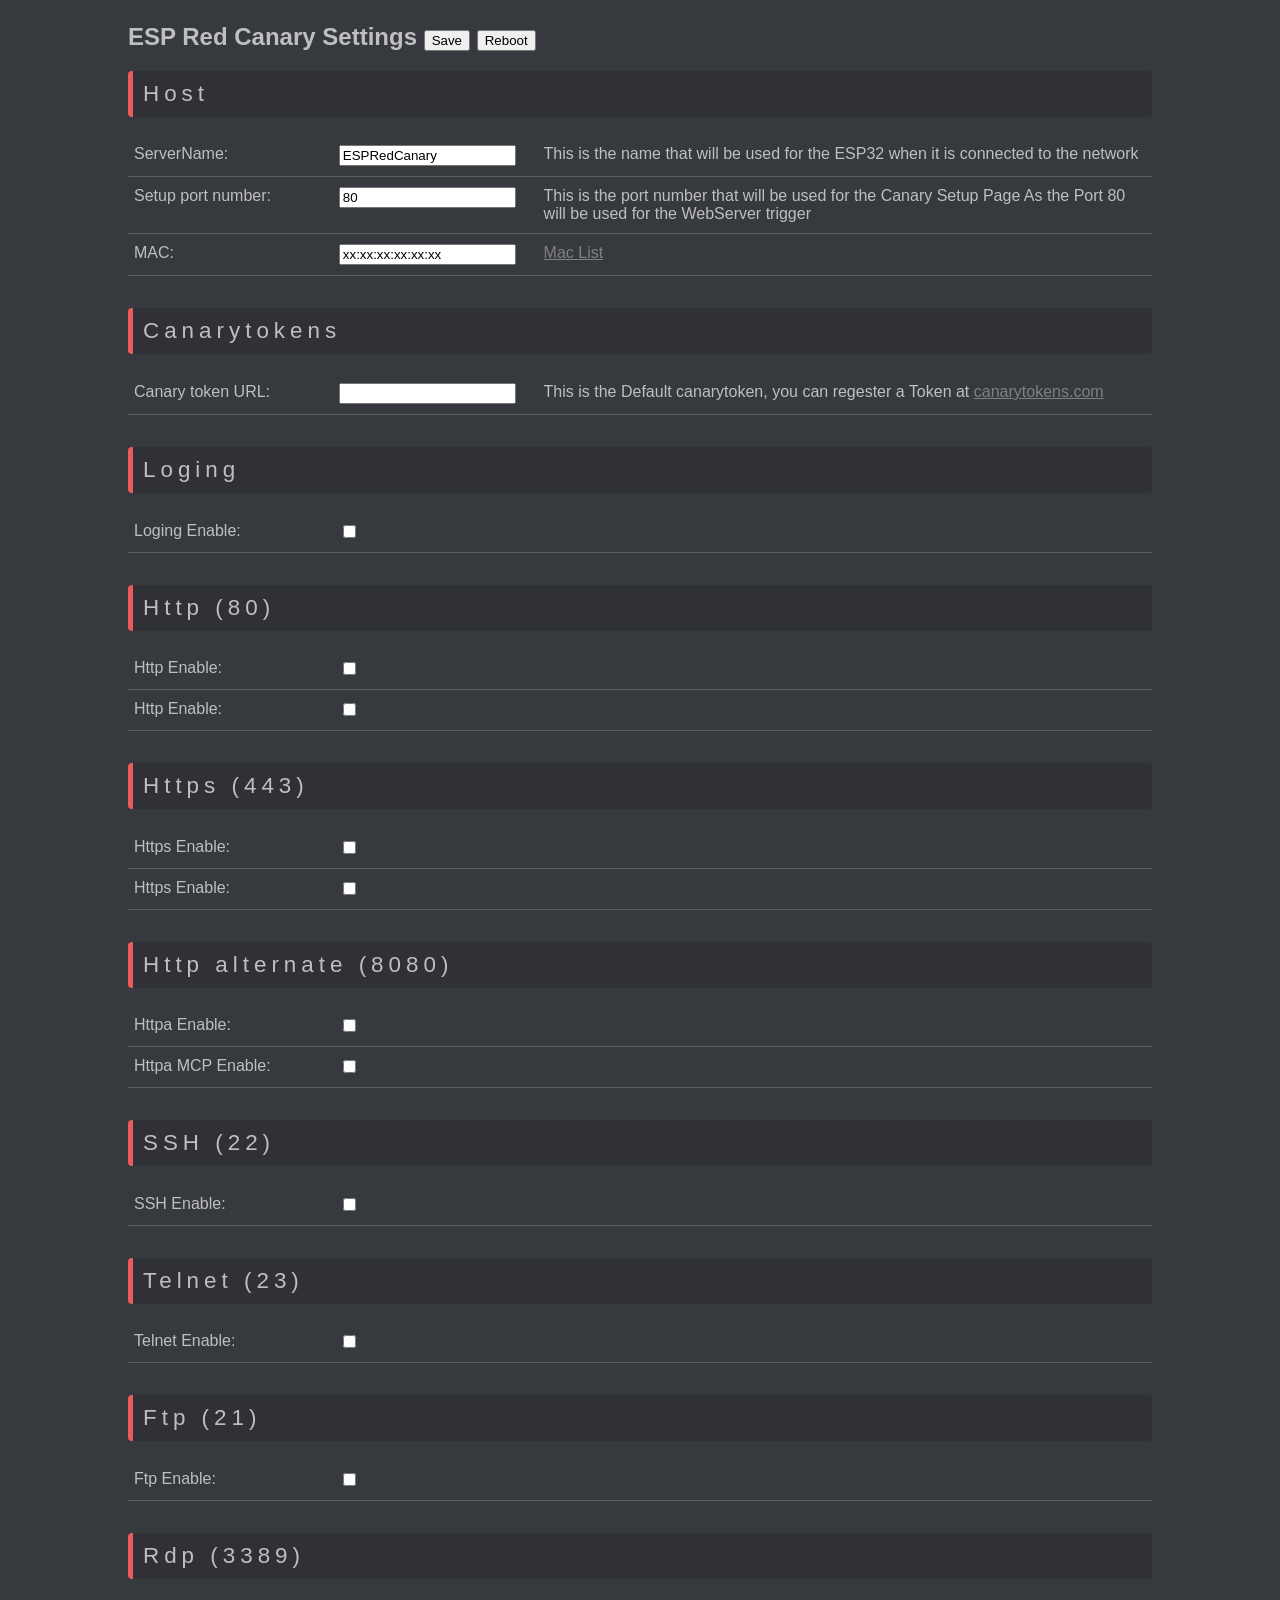
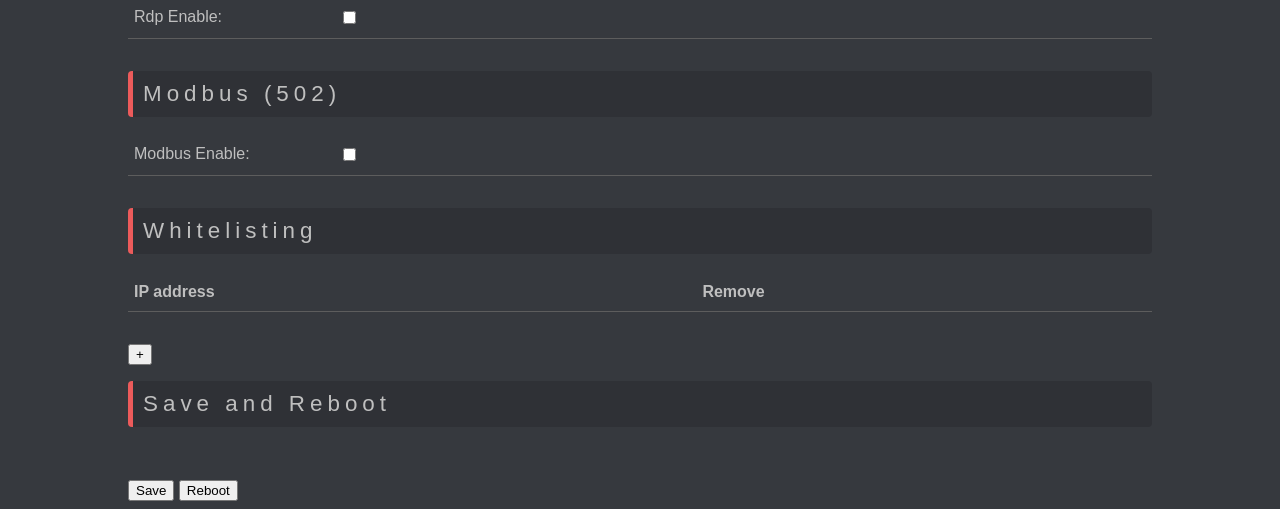
==== commit a771f1d1: "Added the Logging  and MCP settings" ====
--- a/littlefs/index.html
+++ b/littlefs/index.html
@@ -37,28 +37,61 @@
     <h1>Canarytokens</h1> 
     <table>
     <tr>
-            <td><label for="canarytokenURL">canarytokenURL:</label></td>
+            <td><label for="canarytokenURL">Canary token URL:</label></td>
             <td><input type="text" id="canarytokenURL" name="canarytokenURL"></td> 
             <td> This is the Default canarytoken, you can regester a Token at <a href="https://canarytokens.com" target="_blank">canarytokens.com</a>
             </td>
     </tr>
     </table>
     </section>
-
+    <section>
+    <h1>Loging</h1> 
+    <table  id="Loging_table">
+    <tr> 
+      <td><label for="Loging_enable">Loging Enable:</label></td>
+      <td><input type="checkbox" id="Loging_enable" name="Loging_enable" onclick="UpdateHide()"></td> 
+      <td></td>
+    </tr>
+    <tr>
+      <td><label for="Loging_file">FileName:</label></td>
+      <td><input type="text" id="Loging_file" name="Loging_file" placeholder="CanaryLog"></td>
+      <td>This is the Filename of the log file</td>
+    </tr>
+    <tr> 
+      <td><label for="LogFileSize">Log File Size:</label></td>
+      <td><input type="number" id="LogFileSize" name="LogFileSize" onclick="UpdateHide()"></td> 
+      <td>The Max size of a log file</td>
+    </tr>
+    <tr> 
+      <td><label for="LogFileNumbers">Number of Logfiles:</label></td>
+      <td><input type="number" id="LogFileNumbers" name="LogFileNumbers" onclick="UpdateHide()"></td> 
+      <td>This is the number of logfiles</td>
+    </tr>
+    </table>
+    </section>
     <section>
     <h1>Http (80)</h1> 
     <table  id="Http_table">
     <tr> 
-    <td><label for="Http_enable">Http:</label></td>
-    <td><input type="checkbox" id="Http_enable" name="Http_enable" onclick="TestHttp()"></td> 
-    <td></td>
-    </tr>
-    <tr>
-    <td><label for="Http_url">Http_url:</label></td>
-    <td><input type="text" id="Http_url" name="Http_url"></td>
-    <td>This is the URL that will be triggered when the Canary is activated</td>
-    </tr>
-
+      <td><label for="Http_enable">Http Enable:</label></td>
+      <td><input type="checkbox" id="Http_enable" name="Http_enable" onclick="TestHttp()"></td> 
+      <td></td>
+    </tr>
+    <tr>
+      <td><label for="Http_url">Http url:</label></td>
+      <td><input type="text" id="Http_url" name="Http_url"></td>
+      <td>This is the URL that will be triggered when the Canary is activated</td>
+    </tr>
+    <tr> 
+      <td><label for="HttpMCP_enable">Http Enable:</label></td>
+      <td><input type="checkbox" id="HttpMCP_enable" name="HttpMCP_enable" onclick="TestHttp()"></td> 
+      <td></td>
+    </tr>
+    <tr>
+      <td><label for="HttpMCP_url">Http MCP url:</label></td>
+      <td><input type="text" id="HttpMCP_url" name="HttpMCP_url"></td>
+      <td>This is the URL that will be triggered when the Canary is activated</td>
+    </tr>
     </table>
     </section>
 
@@ -66,14 +99,24 @@
     <h1>Https (443)</h1> 
     <table  id="Https_table">
     <tr> 
-    <td><label for="Https_enable">Https:</label></td>
-    <td><input type="checkbox" id="Https_enable" name="Https_enable" onclick="UpdateHide()"></td> 
-    <td></td>
-    </tr>
-    <tr>
-    <td><label for="Https_url">Https_url:</label></td>
-    <td><input type="text" id="Https_url" name="Https_url"></td>
-    <td>This is the URL that will be triggered when the Canary is activated</td>
+      <td><label for="Https_enable">Https Enable:</label></td>
+      <td><input type="checkbox" id="Https_enable" name="Https_enable" onclick="UpdateHide()"></td> 
+      <td></td>
+    </tr>
+    <tr>
+      <td><label for="Https_url">Https url:</label></td>
+      <td><input type="text" id="Https_url" name="Https_url"></td>
+      <td>This is the URL that will be triggered when the Canary is activated</td>
+    </tr>
+    <tr> 
+      <td><label for="HttpsMCP_enable">Https Enable:</label></td>
+      <td><input type="checkbox" id="HttpsMCP_enable" name="HttpsMCP_enable" onclick="UpdateHide()"></td> 
+      <td></td>
+    </tr>
+    <tr>
+      <td><label for="HttpsMCP_url">Https MCP url:</label></td>
+      <td><input type="text" id="HttpsMCP_url" name="HttpsMCP_url"></td>
+      <td>This is the URL that will be triggered when the Canary is activated</td>
     </tr>
     </table>
     </section>
@@ -81,15 +124,31 @@
  <section>
     <h1>Http alternate (8080)</h1> 
     <table  id="Httpa_table">
-    <tr> 
-    <td><label for="Httpa_enable">Httpa:</label></td>
-    <td><input type="checkbox" id="Httpa_enable" name="Httpa_enable" onclick="UpdateHide()"></td> 
-    <td></td>
-    </tr>
-    <tr>
-    <td><label for="Httpa_url">Httpa_url:</label></td>
-    <td><input type="text" id="Httpa_url" name="Httpa_url"></td>
-    <td>This is the URL that will be triggered when the Canary is activated</td>
+    
+    <tr> 
+        <td><label for="Httpa_enable">Httpa Enable:</label></td>
+        <td><input type="checkbox" id="Httpa_enable" name="Httpa_enable" onclick="UpdateHide()"></td> 
+        <td></td>
+    </tr>
+    <tr>
+        <td><label for="Httpa_url">Httpa_url:</label></td>
+        <td><input type="text" id="Httpa_url" name="Httpa_url"></td>
+        <td>This is the URL that will be triggered when the Canary is activated</td>
+    </tr>
+    <tr>
+        <td><label for="HttpaPort">Setup port number:</label></td>
+        <td><input type="number" id="HttpaPort" name="HttpaPort"></td>
+        <td>This is the port number that will be used for the Canary Setup Page As the Port 80 will be used for the WebServer trigger</td>
+    </tr>
+    <tr> 
+        <td><label for="HttpaMCP_enable">Httpa MCP Enable:</label></td>
+        <td><input type="checkbox" id="HttpaMCP_enable" name="HttpaMCP_enable" onclick="UpdateHide()"></td> 
+        <td></td>
+    </tr>
+    <tr>
+        <td><label for="HttpaMCP_url">Httpa MCP url:</label></td>
+        <td><input type="text" id="HttpaMCP_url" name="HttpaMCP_url"></td>
+        <td>This is the URL that will be triggered when the Canary is activated</td>
     </tr>
     </table>
     </section>
@@ -98,7 +157,7 @@
     <h1>SSH (22) </h1> 
     <table id="SSH_table">
     <tr> 
-    <td><label for="SSH_enable">SSH:</label></td>
+    <td><label for="SSH_enable">SSH Enable:</label></td>
     <td><input type="checkbox" id="SSH_enable" name="SSH_enable" onclick="UpdateHide()"></td> 
     <td></td>
     
@@ -115,7 +174,7 @@
     <h1>Telnet (23) </h1> 
     <table id="Telnet_table">
     <tr> 
-    <td><label for="Telnet_enable">Telnet:</label></td>
+    <td><label for="Telnet_enable">Telnet Enable:</label></td>
     <td><input type="checkbox" id="Telnet_enable" name="Telnet_enable" onclick="UpdateHide()"></td> 
     <td></td>
     
@@ -132,7 +191,7 @@
     <h1>Ftp (21) </h1> 
     <table id="Ftp_table">
     <tr> 
-    <td><label for="Ftp_enable">Ftp:</label></td>
+    <td><label for="Ftp_enable">Ftp Enable:</label></td>
     <td><input type="checkbox" id="Ftp_enable" name="Ftp_enable" onclick="UpdateHide()"></td> 
     <td></td>
     
@@ -150,7 +209,7 @@
     <h1>Rdp (3389) </h1> 
     <table id="Rdp_table">
     <tr> 
-    <td><label for="Rdp_enable">Rdp:</label></td>
+    <td><label for="Rdp_enable">Rdp Enable:</label></td>
     <td><input type="checkbox" id="Rdp_enable" name="Rdp_enable" onclick="UpdateHide()"></td> 
     <td></td>
     
@@ -166,7 +225,7 @@
     <h1>Modbus (502) </h1>
     <table id="Modbus_table">
     <tr>
-    <td><label for="Modbus_enable">Modbus:</label></td>
+    <td><label for="Modbus_enable">Modbus Enable:</label></td>
     <td><input type="checkbox" id="Modbus_enable" name="Modbus_enable" onclick="UpdateHide()"></td>
     <td></td>
     </tr>
@@ -196,12 +255,18 @@
     </section>
 
   <script>
-    function tablehide( table, show = false)
-    {
-      for (var i = 1, row; row = table.rows[i]; i++ ) {
-           row.style.display = show ? '':'none';
+    function tablehide( table)
+    {
+      show = false;
+      for (var i = 0, row; row = table.rows[i]; i++ ) {
+        if( table.rows[i].querySelector('input[type="checkbox"]') )
+          {
+           show =table.rows[i].querySelector('input[type="checkbox"]').checked;
+          }
+          table.rows[i].style.display = table.rows[i].querySelector('input[type="checkbox"]') || show ? '' : 'none';
         }
     }
+   
     
     function TestHttp()
     {
@@ -218,14 +283,15 @@
     
     function UpdateHide()
     {
-      tablehide(document.getElementById("Http_table") ,document.getElementById('Http_enable').checked); 
-      tablehide(document.getElementById("Https_table") ,document.getElementById('Https_enable').checked); 
-      tablehide(document.getElementById("Httpa_table") ,document.getElementById('Httpa_enable').checked);  
-      tablehide(document.getElementById("SSH_table") ,document.getElementById('SSH_enable').checked);
-      tablehide(document.getElementById("Telnet_table") ,document.getElementById('Telnet_enable').checked);
-      tablehide(document.getElementById("Ftp_table") ,document.getElementById('Ftp_enable').checked);
-      tablehide(document.getElementById("Rdp_table") ,document.getElementById('Rdp_enable').checked);
-      tablehide(document.getElementById("Modbus_table") ,document.getElementById('Modbus_enable').checked);
+      tablehide(document.getElementById("Loging_table") );
+      tablehide(document.getElementById("Http_table") ); 
+      tablehide(document.getElementById("Https_table") ); 
+      tablehide(document.getElementById("Httpa_table") );  
+      tablehide(document.getElementById("SSH_table") );
+      tablehide(document.getElementById("Telnet_table") );
+      tablehide(document.getElementById("Ftp_table") );
+      tablehide(document.getElementById("Rdp_table") );
+      tablehide(document.getElementById("Modbus_table") );
     }
     
     function setElementId( id, value,DefaultValue="") 
@@ -291,15 +357,27 @@
         if(typeof data.ServerName !== 'string' || data.ServerName.length==0) data.ServerName=undefined;
         setElementId('ServerName',data.ServerName,"ESPRedCanary")
         setElementId('ServerPort',data.ServerPort,80);
+        if( ! data.Loging )  data.Loging={};
+        setElementId('Loging_enable',data.Loging.enable);
+        setElementId('Loging_file',data.Loging.Loging_file,"canarylog");
+        setElementId('LogFileSize',data.Loging.LogFileSize,100000);
+        setElementId('LogFileNumbers',data.Loging.LogFileNumbers,3);
         if( ! data.Http )  data.Http={};
         setElementId('Http_enable',data.Http.enable);
         setElementId('Http_url',data.Http.url);
+        setElementId('HttpMCP_enable',data.Http.enableMCP);
+        setElementId('HttpMCP_url',data.Http.urlMCP);
             if( ! data.Https )  data.Https={};
         setElementId('Https_enable',data.Https.enable);
         setElementId('Https_url',data.Https.url);
+        setElementId('HttpsMCP_enable',data.Https.enableMCP);
+        setElementId('HttpsMCP_url',data.Https.urlMCP);
             if( ! data.Httpa )  data.Httpa={};
         setElementId('Httpa_enable',data.Httpa.enable);
+        setElementId('HttpaPort',data.Httpa.port,8080);
         setElementId('Httpa_url',data.Httpa.url); 
+        setElementId('HttpaMCP_enable',data.Httpa.enableMCP);
+        setElementId('HttpaMCP_url',data.Httpa.urlMCP); 
         if( ! data.SSH )  data.SSH={};
         setElementId('SSH_enable',data.SSH.enable);
         setElementId('SSH_url',data.SSH.url);
@@ -331,15 +409,28 @@
         ServerMAC: document.getElementById('ServerMAC').value,
         ServerName: document.getElementById('ServerName').value,
         ServerPort: parseInt(document.getElementById('ServerPort').value),
-
+        Loging:{
+          enable: document.getElementById('Loging_enable').checked ,
+          Loging_file: document.getElementById('Loging_file').value,
+          LogFileSize: parseInt(document.getElementById('LogFileSize').value),
+          LogFileNumbers: parseInt(document.getElementById('LogFileNumbers').value)
+        },
         Http:{enable: document.getElementById('Http_enable').checked ,
-              url: document.getElementById('Http_url').value
+              url: document.getElementById('Http_url').value,
+              enableMCP: document.getElementById('HttpMCP_enable').checked ,
+              urlMCP: document.getElementById('HttpMCP_url').value
             },
         Https:{enable: document.getElementById('Https_enable').checked ,
-              url: document.getElementById('Https_url').value},
+              url: document.getElementById('Https_url').value,
+            enableMCP: document.getElementById('HttpsMCP_enable').checked ,
+              urlMCP: document.getElementById('HttpsMCP_url').value
+            },
         Httpa:{enable: document.getElementById('Httpa_enable').checked ,
-              url: document.getElementById('Httpa_url').value},
-              
+            port: parseInt(document.getElementById('HttpaPort').value),
+              url: document.getElementById('Httpa_url').value,
+              enableMCP: document.getElementById('HttpaMCP_enable').checked ,
+              urlMCP: document.getElementById('HttpaMCP_url').value
+            },
         SSH:{enable: document.getElementById('SSH_enable').checked ,
             url: document.getElementById('SSH_url').value},
         Telnet:{enable: document.getElementById('Telnet_enable').checked ,
--- a/littlefs/style.css
+++ b/littlefs/style.css
@@ -53,6 +53,7 @@
 }
 
 td:nth-child(2) {
+   width: 20%;	
 }
 
 h1 {
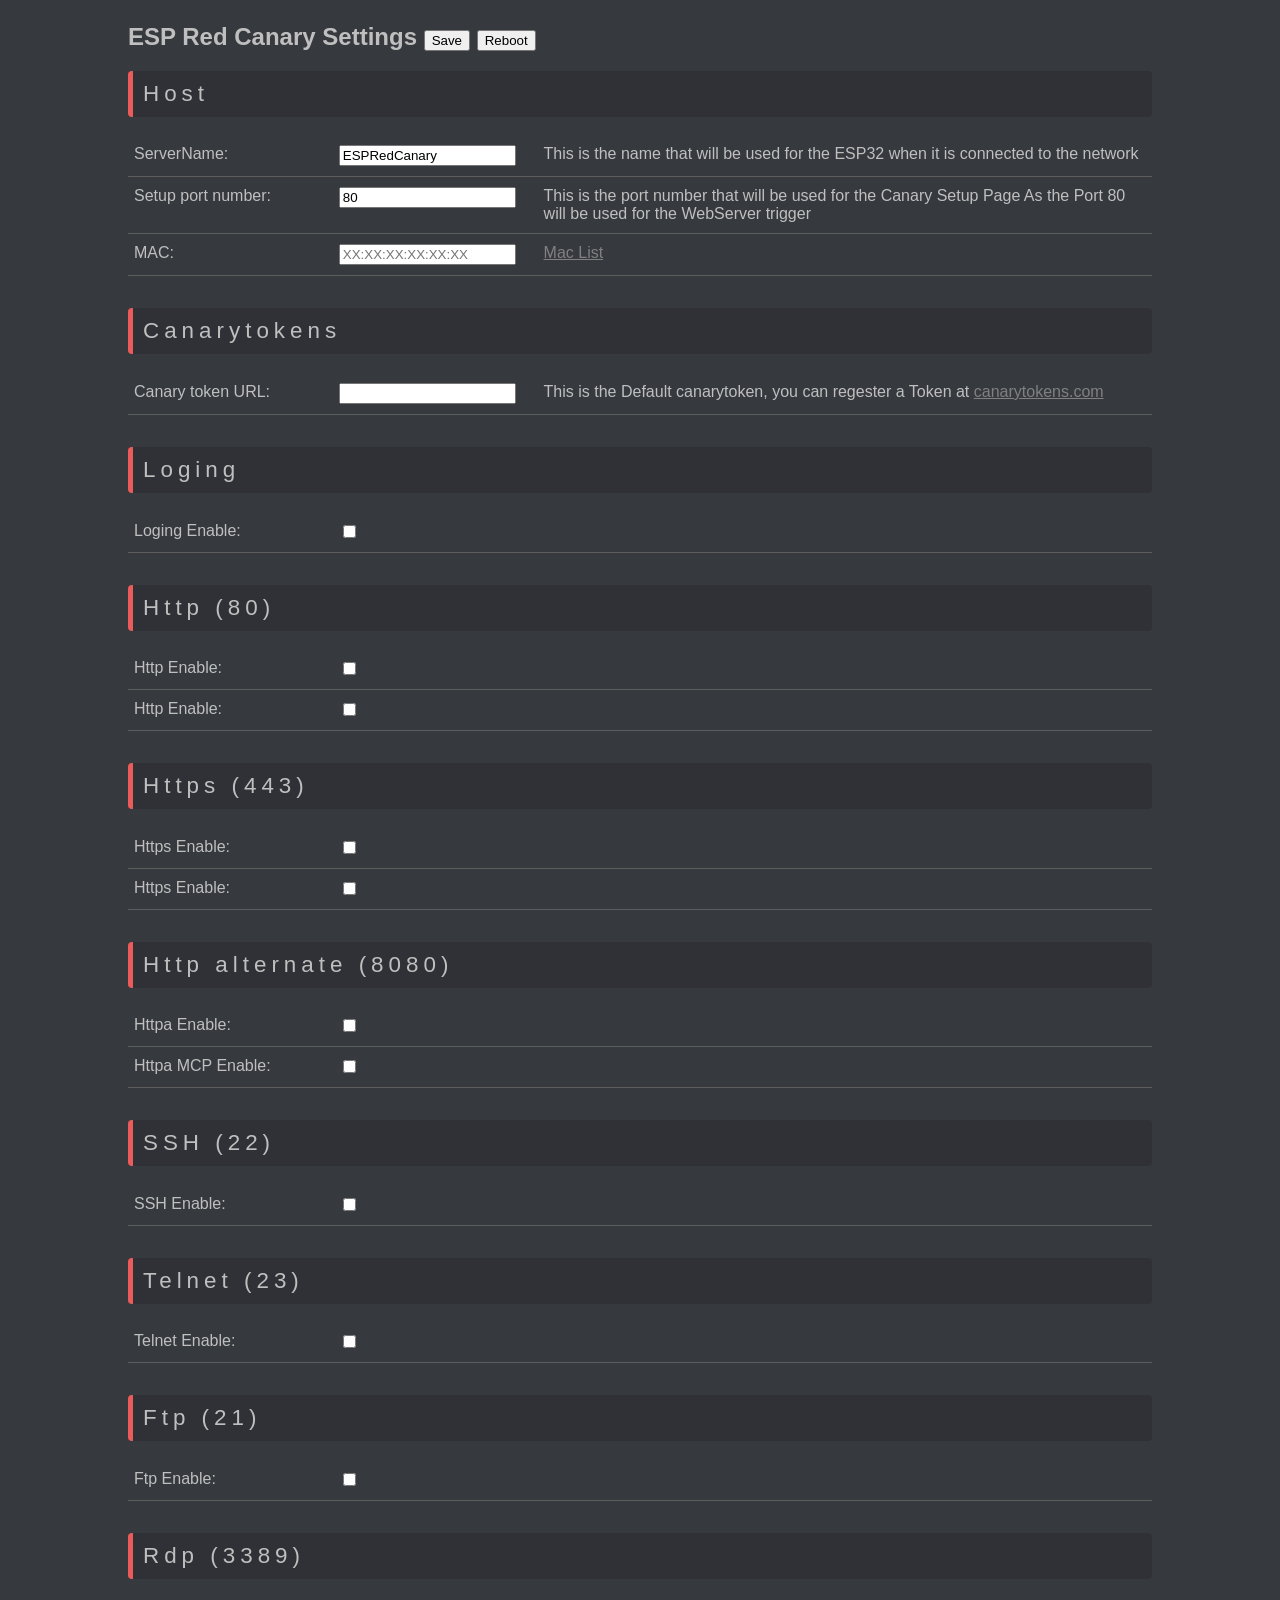
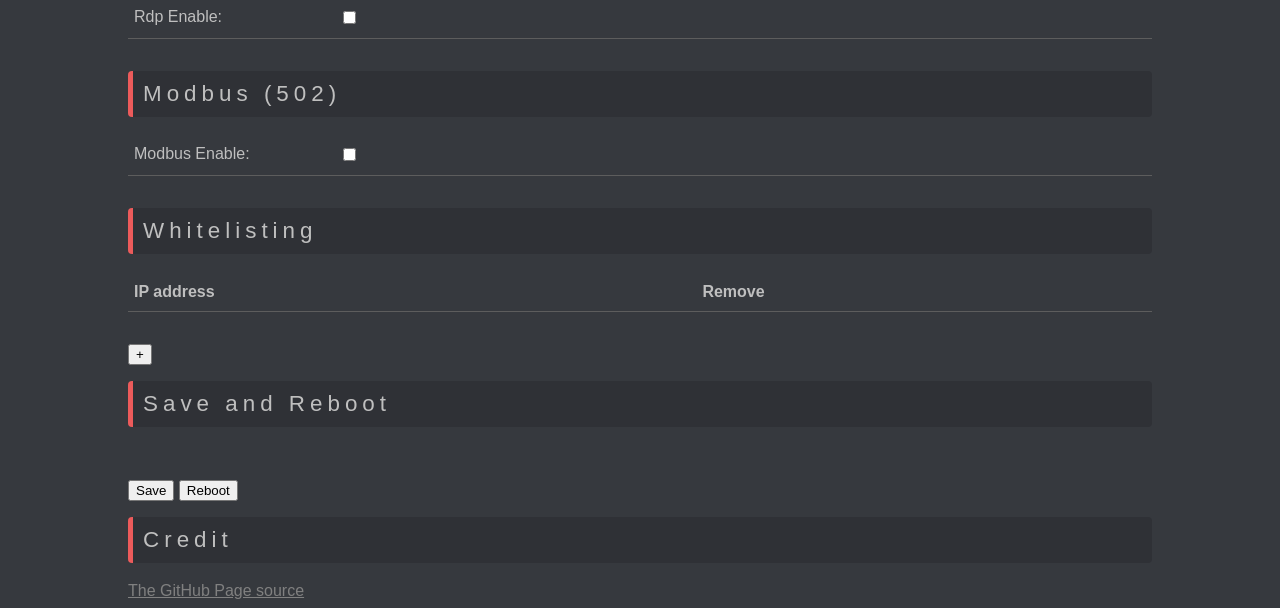
==== commit dcf9ed1f: "Added the setting of the MAC  address" ====
--- a/littlefs/index.html
+++ b/littlefs/index.html
@@ -28,7 +28,7 @@
     </tr>
     <tr>
             <td><label for="ServerMAC">MAC:</label></td>
-            <td><input type="text" id="ServerMAC" name="ServerMAC"></td> 
+            <td><input type="text" id="ServerMAC" name="ServerMAC" placeholder="XX:XX:XX:XX:XX:XX"></td> 
             <td><a href="https://udger.com/resources/mac-address-vendor" target="_blank"> Mac List </a></td>
     </tr>
     </table>
@@ -253,7 +253,10 @@
     <button type="button" onclick="AskReboot()">Reboot</button>
     <a href="editor.html" target="_blank"><img width="50" height="50"  src="https://raw.githubusercontent.com/EmileSpecialProducts/EmileSpecialProducts.github.io/refs/heads/main/ESP-RedCanary/editor.png" onerror="this.style.visibility = 'hidden'"></a>
     </section>
-
+  <section>
+    <h1>Credit</h1>
+    <a href="https://github.com/EmileSpecialProducts/ESP-RedCanary" target="_blank">The GitHub Page source</a>
+    </section>
   <script>
     function tablehide( table)
     {
@@ -353,7 +356,12 @@
       })
       .then(data => {        
         data = data || {};
-        setElementId('ServerMAC',data.ServerMAC, "xx:xx:xx:xx:xx:xx");
+        if(typeof data.ServerMAC !== 'string' || data.ServerMAC.length>0)
+            setElementId('ServerMAC',data.ServerMAC );
+          else
+          {
+            SetESPMac();  
+          }
         if(typeof data.ServerName !== 'string' || data.ServerName.length==0) data.ServerName=undefined;
         setElementId('ServerName',data.ServerName,"ESPRedCanary")
         setElementId('ServerPort',data.ServerPort,80);
@@ -472,6 +480,28 @@
       }
     }
     
+    function  SetESPMac()
+    {
+        fetch('/MAC', {
+          method: 'GET',
+        })
+      .then(response => {
+            if (!response.ok) {
+            console.warn('config.json is not available; using default settings');
+            return {};
+        }
+        return response.json();
+        })
+      .catch(error => {
+            console.warn('Could not load MAC; using default settings:', error);
+          return {};
+      })
+      .then(MACdata => {        
+        MACdata = MACdata || {};
+        if(MACdata.MAC.length>0) setElementId('ServerMAC',MACdata.MAC);
+      }) 
+      
+    }
     function  Reboot(){
         fetch('/reboot', {
           method: 'GET',
